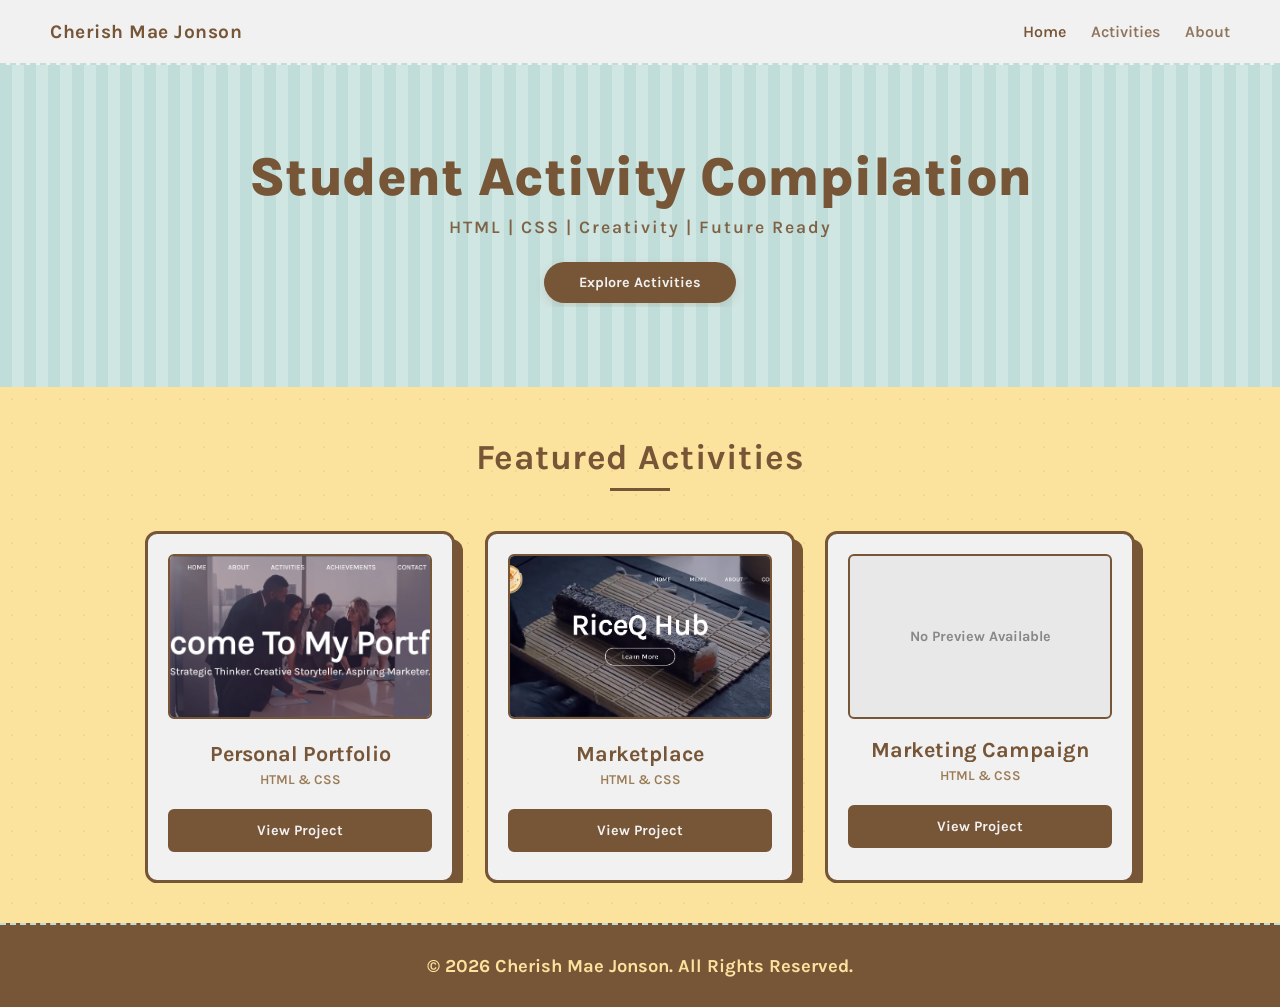
==== index.html @ aca38e6e "Add files via upload" ====
<!DOCTYPE html>
<html lang="en">
<head>
  <meta charset="UTF-8">
  <meta name="viewport" content="width=device-width, initial-scale=1.0">
  <title>Student Activity Compilation</title>
  <link rel="stylesheet" href="style.css">
</head>
<body>

  <!-- TOP NAVIGATION BAR -->
  <nav class="navbar">
    <div class="logo">Cherish Mae Jonson</div>
    <ul class="nav-links">
      <li><a href="#" class="active">Home</a></li>
       <li><a href="#activities-section">Activities</a></li>
      <li><a href="about.html">About</a></li>
    </ul>
  </nav>

  <!-- HERO SECTION (BANNER) -->
  <header class="hero-section">
    <div class="hero-content">
      <h1>Student Activity Compilation</h1>
      <p class="skills-tag">HTML | CSS | Creativity | Future Ready</p>
      <a href="#activities" class="hero-btn">Explore Activities</a>
    </div>
  </header>

  <section id="activities-section">
        <!-- FEATURED ACTIVITIES SECTION -->
        <section class="activities">
    <main class="featured-activities" id="activities">
    <h2>Featured Activities</h2>
    
    <div class="card-grid">

      <!-- CARD 1: My Profile -->
      <div class="card">
        <img src="images/E-Portfolio.png" alt="My Profile Preview" class="card-img">
        <h3>Personal Portfolio</h3>
        <p>HTML & CSS</p>
        <a href="../My Profile/index.html" target="_blank" class="view-btn">View Project</a>
      </div>

      <!-- CARD 2: RiceQ Website -->
      <div class="card">
        <img src="images/RiceQ Hub.png" alt="RiceQ Preview" class="card-img">
        <h3>Marketplace</h3>
        <p>HTML & CSS</p>
        <a href="../RiceQ/index.html" target="_blank" class="view-btn">View Project</a>
      </div>

     <!-- CARD 3: Marketing Campaign -->
<div class="card">
  <div class="card-img card-img-placeholder">
    <span>No Preview Available</span>
  </div>
  <h3>Marketing Campaign</h3>
  <p>HTML & CSS</p>
  <a href="#" class="view-btn">View Project</a>
</div>
  </main>
  
  <footer class="main-footer">
  <div class="footer-bottom-bar">
            <p>&copy; 2026 Cherish Mae Jonson. All Rights Reserved.</p></p>
    </div>
</footer>

</body>
</html>
---- style.css ----
@import url('https://fonts.googleapis.com/css2?family=Karla&family=Poppins:wght@500&family=Quicksand:wght@500&display=swap');
*{
    margin: 0;
    padding: 0;
    box-sizing: border-box;
    font-family: 'Karla', sans-serif;
    max-width: 100vw;
    overflow-x: hidden;
}

.navbar {
  display: flex;
  justify-content: space-between;
  align-items: center;
  padding: 20px 50px;
  background-color: #F1F1F1;
  border-bottom: 2px dashed #C0DDDA;
  width: 100%;
}

.navbar .logo {
  font-weight: 700;
  font-size: 1.2rem;
  color: #775537;
  letter-spacing: 0.5px;
}

.navbar .nav-links {
  display: flex;
  list-style: none;
  gap: 25px;
}

.navbar .nav-links a {
  text-decoration: none;
  color: #775537;
  opacity: 0.8;
  font-weight: 600;
  font-size: 1rem;
  border: none !important;
  outline: none !important;
  background: none !important;
  box-shadow: none !important;
}

.navbar .nav-links a:hover, 
.navbar .nav-links a.active {
  opacity: 1;
  border: none !important;
  outline: none !important;
  background: none !important;
  box-shadow: none !important;
}

.navbar .nav-links a::after,
.navbar .nav-links a::before {
  display: none !important;
  content: none !important;
}

.hero-section {
  background-color: #C0DDDA;
  background-image: linear-gradient(90deg, transparent 50%, rgba(255, 255, 255, 0.25) 50%);
  background-size: 24px 100%;
  color: #775537; 
  padding: 80px 20px;
  width: 100%;
  display: flex;
  justify-content: center;
  align-items: center;
  text-align: center;
}

.hero-content {
  width: 100%;
  max-width: 800px;
  margin: 0 auto;
}

.hero-content h1 {
  font-size: 3.4rem;
  font-weight: 800;
  color: #775537;
  margin-bottom: 8px;
  letter-spacing: -0.5px;
}

.hero-content .skills-tag {
  display: block;
  font-size: 1.1rem;
  letter-spacing: 2px;
  margin-bottom: 25px;
  color: #775537;
  font-weight: 600;
  opacity: 0.9;
}

.hero-btn {
  display: inline-block;
  background-color: #775537;
  color: #F1F1F1;
  text-decoration: none;
  padding: 12px 35px;
  font-weight: 700;
  font-size: 0.9rem;
  border-radius: 50px;
  transition: all 0.2s ease;
  box-shadow: 0 4px 10px rgba(119, 85, 55, 0.15);
}

.hero-btn:hover {
  background-color: #F1F1F1;
  color: #775537;
  transform: translateY(-2px);
}

.featured-activities {
  text-align: center;
  padding: 50px 20px 40px 20px;
  background-color: #FBE29D;
  width: 100%;
  background-image: radial-gradient(rgba(119, 85, 55, 0.08) 1.5px, transparent 1.5px);
  background-size: 24px 24px;
}

.featured-activities h2 {
  font-size: 2.2rem;
  font-weight: 700;
  color: #775537;
  margin-bottom: 40px;
  letter-spacing: 0.5px;
}

.featured-activities h2::after {
  content: '';
  display: block;
  width: 60px;
  height: 3px;
  background-color: #775537;
  margin: 10px auto 0 auto;
}

.card-grid {
  display: flex;
  justify-content: center;
  gap: 30px;
  flex-wrap: wrap;
  max-width: 1200px;
  margin: 0 auto;
}

.card {
  background-color: #F1F1F1;
  border: 3px solid #775537 !important;
  border-radius: 12px;
  width: 310px;
  padding: 20px 20px 24px 20px;
  text-align: center;
  box-shadow: 8px 8px 0px #775537;
  transition: transform 0.3s cubic-bezier(0.25, 0.8, 0.25, 1), background-color 0.3s ease, box-shadow 0.3s ease;
}

.card:hover {
  background-color: #ffffff;
  border: 3px solid #775537 !important;
  transform: translate(-4px, -4px);
  box-shadow: 12px 12px 0px #775537;
}

.card-img {
  width: 100%;
  height: 165px;
  object-fit: cover;
  border-radius: 6px;
  margin-bottom: 18px;
  border: 2px solid #775537;
}

.card-img-placeholder {
  width: 100%;
  height: 165px;
  background-color: #E8E8E8;
  border-radius: 6px;
  display: flex;
  align-items: center;
  justify-content: center;
  margin-bottom: 18px;
  border: 2px solid #775537;
  transition: background-color 0.3s ease;
}

.card-img-placeholder span {
  font-size: 0.9rem;
  color: #888888;
  font-weight: 700;
}

.card:hover .card-img-placeholder {
  background-color: #f5f5f5;
}

.card h3 {
  font-size: 1.35rem;
  color: #775537;
  margin-bottom: 6px;
  font-weight: 700;
}

.card p {
  color: #9A7B56;
  font-size: 0.85rem;
  margin-bottom: 22px;
  font-weight: 600;
}

.view-btn {
  display: inline-block;
  background-color: #775537;
  color: #F1F1F1;
  text-decoration: none;
  padding: 11px 0;
  width: 100%;
  font-weight: 700;
  font-size: 0.9rem;
  border-radius: 6px;
  border: 2px solid #775537;
  transition: background-color 0.2s ease;
}

.card:hover .view-btn {
  background-color: #775537;
  color: #F1F1F1;
}

.view-btn:hover {
  background-color: #5C3F26;
  border-color: #5C3F26;
}

#about-section {
  background-color: #C0DDDA;
  width: 100%;
  height: auto;
  display: flex;
  justify-content: space-between;
  align-items: center;
  padding: 80px 12% 50px 12%; /* Binawasan nang malaki ang bottom padding mula 130px patungong 50px */
}

.about-left img {
  width: 400px;
  height: auto;
  transform: translateY(0px); /* Tinanggal ang patay na space sa pamamagitan ng pagre-reset ng image shift */
}

.about-right {
  width: 54%;
}

.about-right ul li {
  display: flex;
  align-items: center;
}

.about-right h1 {
  color: #775537;
  font-size: 37px;
  margin-bottom: 5px;
}

.about-right p {
  color: #775537;
  line-height: 26px;
  font-size: 18px;
}

.img {
  border-radius: 20px;
  float: left;
  margin-top: -205px;
  margin-left: 77.4%;
  transition: .5s ease;
  backface-visibility: hidden;
  display: flex;
  cursor: pointer;
}

.wrapper {
  margin-bottom: 0px !important;
  padding-bottom: 0px !important;
}

.wrapper .button {
  display: inline-block;
  height: 60px;
  width: 60px;
  margin: 0 5px;
  overflow: hidden;
  background: #F1F1F1;
  border-radius: 50px;
  cursor: pointer;
  box-shadow: 0px 10px 10px rgba(0,0,0,0.1);
  transition: all 0.3s ease-out;
  position: center;
  justify-items: center;
  margin-top: -100%;
}

.wrapper .button:hover {
  width: 200px;
}

.wrapper .button .icon {
  display: inline-block;
  height: 60px;
  width: 60px;
  text-align: center;
  border-radius: 50px;
  box-sizing: border-box;
  line-height: 60px;
  transition: all 0.3s ease-out;
  background: #F1F1F1;
}

.wrapper .button:nth-child(1):hover .icon {
  background: #775537;
}

.wrapper .button:nth-child(2):hover .icon {
  background: #775537;
}

.wrapper .button:nth-child(3):hover .icon {
  background: #775537;
}

.wrapper .button:nth-child(4):hover .icon {
  background: #775537;
}

.wrapper .button .icon i {
  font-size: 25px;
  line-height: 60px;
  transition: all 0.3s ease-out;
  color: #775537;
}

.wrapper .button:hover .icon i {
  color: #F1F1F1;
}

.wrapper .button span {
  font-size: 20px;
  font-weight: 500;
  line-height: 60px;
  margin-bottom: 100%;
  transition: all 0.3s ease-out;
  background: transparent;
}

.wrapper .button:nth-child(1) span {
  color: #775537;
}

.wrapper .button:nth-child(2) span {
  color: #775537;
}

.wrapper .button:nth-child(3) span {
  color: #775537;
}

.wrapper .button:nth-child(4) span {
  color: #775537;
}

footer {
  background-color: #775537;
  color: #FBE29D;
  text-align: center;
  padding: 30px 20px;
  font-size: 1.15rem;
  font-weight: 700;
  width: 100%;
  border-top: 2px dashed #C0DDDA;
  margin-top: 0px !important;
}
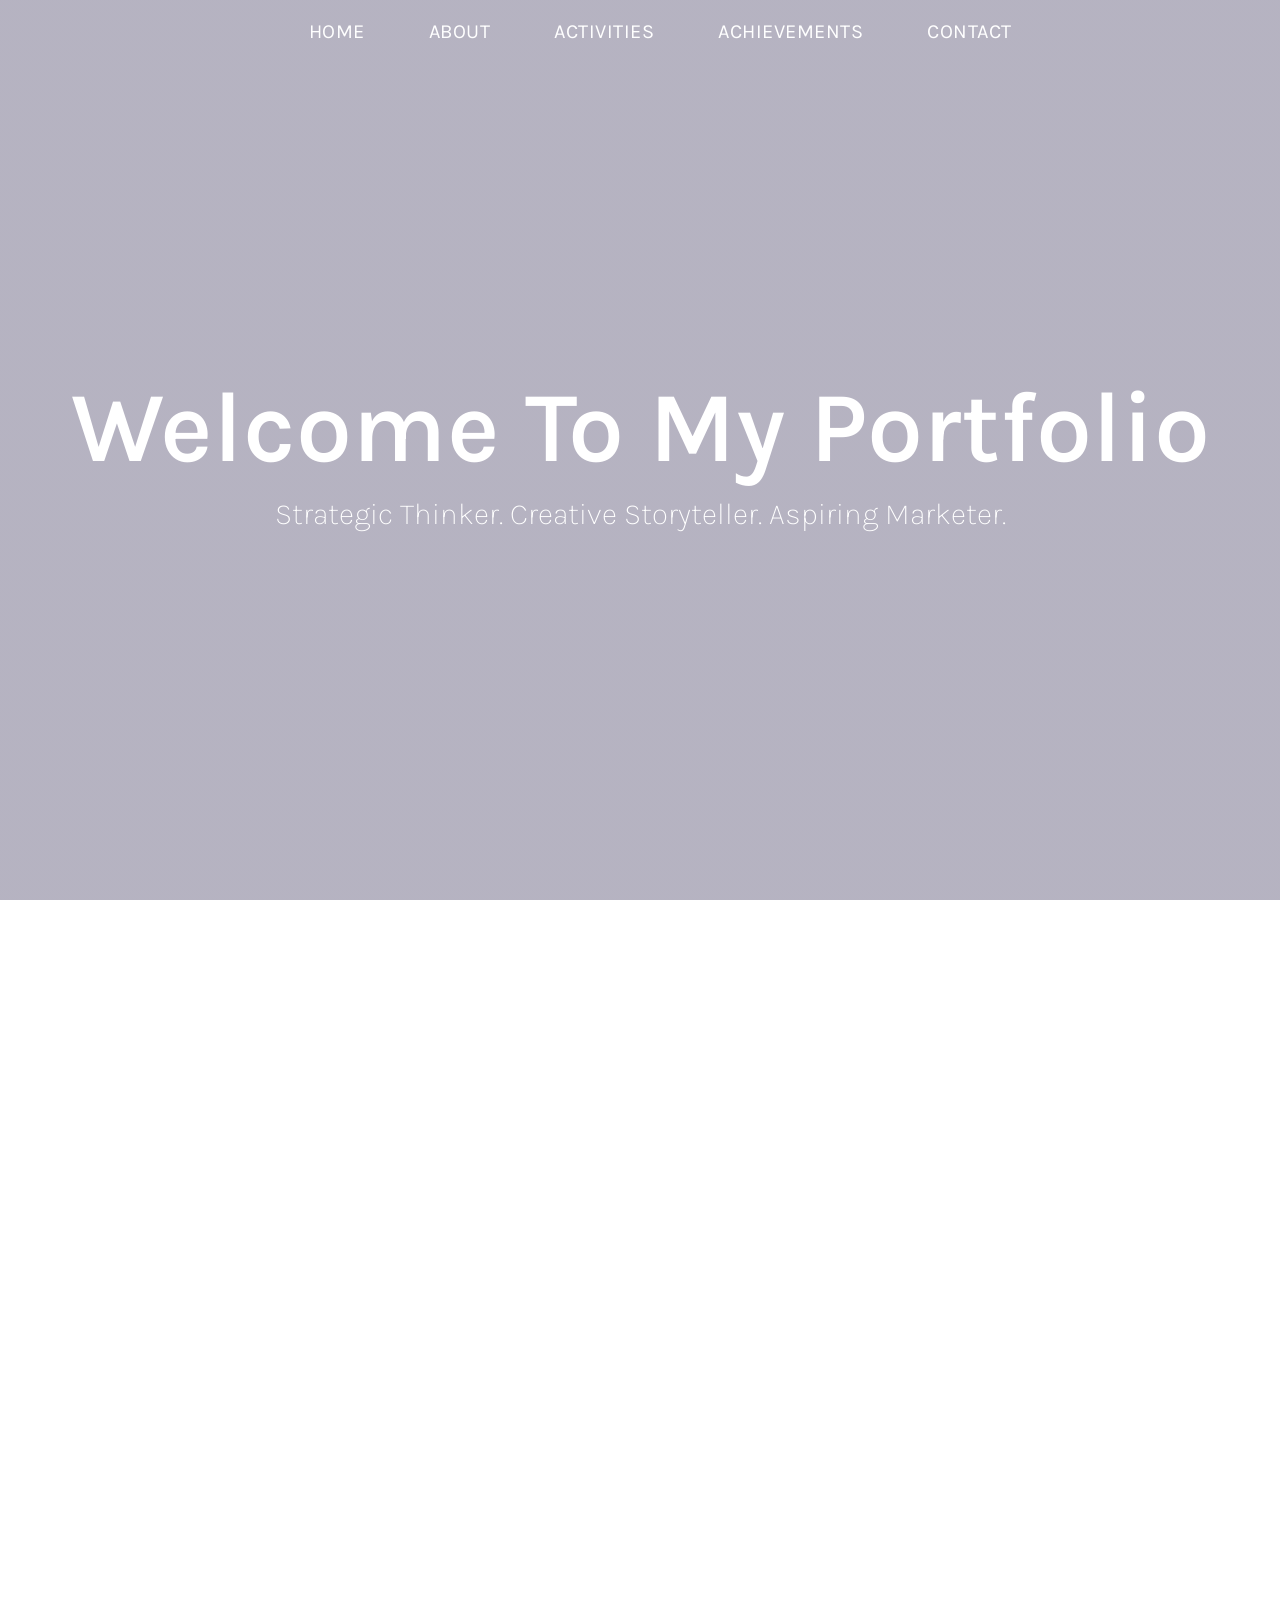
==== commit ecdb5af1: "Add files via upload" ====
--- a/index.html
+++ b/index.html
@@ -1,72 +1,239 @@
 <!DOCTYPE html>
-<html lang="en">
+<html>
 <head>
-  <meta charset="UTF-8">
-  <meta name="viewport" content="width=device-width, initial-scale=1.0">
-  <title>Student Activity Compilation</title>
-  <link rel="stylesheet" href="style.css">
+    <meta name="viewport" content="width=device-width, initial-scale=1.0">
+    <title>My Profile</title>
+    <link rel="stylesheet" href="style.css">
+    <link rel="stylesheet" href="https://cdnjs.flare.com/ajax/libs/font-awesome/4.7.0/css/font-awesome.css"/>
+    <link rel="stylesheet" href="https://cdnjs.cloudflare.com/ajax/libs/font-awesome/5.15.3/css/all.min.css"/>
 </head>
-<body>
-
-  <!-- TOP NAVIGATION BAR -->
-  <nav class="navbar">
-    <div class="logo">Cherish Mae Jonson</div>
-    <ul class="nav-links">
-      <li><a href="#" class="active">Home</a></li>
-       <li><a href="#activities-section">Activities</a></li>
-      <li><a href="about.html">About</a></li>
-    </ul>
-  </nav>
-
-  <!-- HERO SECTION (BANNER) -->
-  <header class="hero-section">
-    <div class="hero-content">
-      <h1>Student Activity Compilation</h1>
-      <p class="skills-tag">HTML | CSS | Creativity | Future Ready</p>
-      <a href="#activities" class="hero-btn">Explore Activities</a>
-    </div>
-  </header>
-
-  <section id="activities-section">
-        <!-- FEATURED ACTIVITIES SECTION -->
+    </body>
+      <div class="hero">
+           
+              <video autoplay loop muted plays-inline class="back-video">
+                  <source src="images/marketer.mp4" type="video/mp4">
+              </video>
+
+              <nav>
+                <ul>
+                    <li><a href="#home-section">HOME</a></li>
+                    <li><a href="#about-section">ABOUT</a></li>
+                    <li><a href="#activities-section">ACTIVITIES</a></li>
+                    <li><a href="#achievements-section">ACHIEVEMENTS</a></li>
+                    <li><a href="#contact-section">CONTACT</a></li>  
+                </ul>
+                
+            </nav>
+    <div class="content">
+        <h1>Welcome to My Portfolio</h1>
+        <h2 class="tagline">Strategic thinker. Creative storyteller. Aspiring marketer.</h2>
+        
+    </div>
+</div>
+</section>
+           <section id="about-section">
+        <!-- about left  -->
+        <div class="about-left">
+            <img src="images/Cherish Mae Jonson.png" alt="About Img"/>
+        </div>
+        <!-- about right  -->
+        <div class="about-right">
+            <h1>About Me</h1>
+            <p style="margin-bottom: 25px; display: block; ">I'm Cherish Mae O. Jonson, an 18-year-old student residing in Brgy. Banlic, Cabuyao, Laguna. Among the interests I have are listening to music, singing, and digital editing, which allow me to express my creativity and build my confidence.</p>
+            <p style="margin-bottom: 25px; display: block; ">In the near future, I aspire to become a successful Marketing Professional whose work focuses on understanding consumer needs through creative and strategic thinking. My goal is to help brands build meaningful, authentic connections with people.</p>
+        </div>
+    </section>
+        <!-- technical skills section  -->
+        <section class="skills-section">
+            <h1>Technical Skills</h1>
+            <p class="skills-inline">
+            <span>• Basic Web Development</span>
+            <span>• Data Analysis</span>
+            <span>• Digital Design</span>
+            <span>• Project Management</span>
+            </p>
+        </section>
+
+        <!-- soft skills section  -->
+        <section class="skills-section">
+            <h1>Soft Skills</h1>
+            <p class="skills-inline">
+            <span>• Active Listening</span>
+            <span>• Communication</span>
+            <span>• Team Collaboration</span>
+            <span>• Leadership</span>
+            <span>• Strategic Thinking</span>
+            </p>
+        </section>
+
+        <section id="activities-section">
+        <!--- activities & events --->
         <section class="activities">
-    <main class="featured-activities" id="activities">
-    <h2>Featured Activities</h2>
-    
-    <div class="card-grid">
-
-      <!-- CARD 1: My Profile -->
-      <div class="card">
-        <img src="images/E-Portfolio.png" alt="My Profile Preview" class="card-img">
-        <h3>Personal Portfolio</h3>
-        <p>HTML & CSS</p>
-        <a href="../My Profile/index.html" target="_blank" class="view-btn">View Project</a>
-      </div>
-
-      <!-- CARD 2: RiceQ Website -->
-      <div class="card">
-        <img src="images/RiceQ Hub.png" alt="RiceQ Preview" class="card-img">
-        <h3>Marketplace</h3>
-        <p>HTML & CSS</p>
-        <a href="../RiceQ/index.html" target="_blank" class="view-btn">View Project</a>
-      </div>
-
-     <!-- CARD 3: Marketing Campaign -->
-<div class="card">
-  <div class="card-img card-img-placeholder">
-    <span>No Preview Available</span>
-  </div>
-  <h3>Marketing Campaign</h3>
-  <p>HTML & CSS</p>
-  <a href="#" class="view-btn">View Project</a>
+            <h1>Activities & Events</h1>
+            <!-- Card 1 -->
+            <div class="activities-col">
+                    <img src="images/bmma camp.jpg">
+                    <div class="layer">
+                        <h3>Participated in STI Future‑Ready Camp: BMMA</h3>
+                    </div>
+                </div>
+
+            <!-- Card 2 -->
+            <div class="activities-col">
+                    <img src="images/bscpe camp.jpg">
+                    <div class="layer">
+                        <h3>Participated in STI Future‑Ready Camp: BSCPE</h3>
+                    </div>
+                </div>
+            
+            <!-- Card 3 -->
+                <div class="activities-col">
+                    <img src="images/bsit camp.jpg">
+                    <div class="layer">
+                        <h3>Participated in STI Future‑Ready Camp: BSIT</h3>
+                    </div>
+                </div>
+        </section>
+        </section>
+
+           <section id="achievements-section">
+    <link rel="stylesheet" href="style.css">
+    <link rel="stylesheet" href="https://cdnjs.cloudflare.com/ajax/libs/font-awesome/5.15.3/css/all.min.css"/>
+        
+<div class="container">
+<h1>Achievements</h1>
+
+<div class="video-container">
+      <div class="video">
+        <img src="images/withhonors.jpg" muted>
+        <p class="subtitle">Academic Excellence Awardee - With Honors</p>
+        </div>
+      <div class="video">
+        <img src="images/solosinging.jpg" muted>
+        <p class="subtitle">FeSTIval of Talent: Solo Singing - 1st Runner Up</p>
+        </div>
+      <div class="video">
+        <img src="images/buwanngwika.jpg" muted>
+        <p class="subtitle">Buwan ng Wika '25: Quiz Bee - 1st Runner Up</p>
+        </div>
+      <div class="video"><img src="images/eurekamoment.jpg" muted>
+      <p class="subtitle">ENSCIMA '26: Eureka Moment - Champion</p>
+        </div>
+      <div class="video"><img src="images/abmcup.jpg" muted>
+        <p class="subtitle">ABM Convention Cup - 2nd Overall Champion</p>
+        </div>
+      <div class="video"><img src="images/expo-lore.jpg" muted>
+        <p class="subtitle">EXPO-Lore '26: Pakish - Best in Overall Exhibit</p>
+    </div>
+  
+<div class="popup-video">
+    <span>&times;</span>
+    <video src="" alt="Popup Image"></video>
 </div>
-  </main>
-  
-  <footer class="main-footer">
-  <div class="footer-bottom-bar">
-            <p>&copy; 2026 Cherish Mae Jonson. All Rights Reserved.</p></p>
-    </div>
-</footer>
+
+</div>
+
+<script>
+document.querySelectorAll('.video-container video').forEach(vid=>{
+    vid.onclick = () =>{
+        document.querySelector('.popup-video').style.display = 'block';
+        document.querySelector('.popup-video video').src = vid.getAttribute('src');    
+    }
+});
+document.querySelector('.popup-video span').onclick = () =>{
+    document.querySelector('.popup-video').style.display = 'none';
+}
+</script>
+    </div>
+<section>
+
+    <!-- contact section -->
+<section id="contact-section">
+    <div class="contact-wrapper-container">
+        
+        <!-- header -->
+        <div class="contact-header-block">
+            <h2>Contact Me</h2>
+            <p>I'd love to hear from you! Reach out for inquiries, feedback, or collaborations.</p>
+        </div>
+
+        <!-- two-column: content row -->
+        <div class="contact-columns-row">
+            
+            <!-- left side: information -->
+            <div class="contact-side-info">
+                
+                <div class="info-card-item">
+                    <div class="info-card-icon-box">
+                        <i class="fas fa-home"></i>
+                    </div>
+                    <div class="info-card-text">
+                        <h4>Address</h4>
+                        <p>Cabuyao, Laguna</p>
+                    </div>
+                </div>
+
+                <div class="info-card-item">
+                    <div class="info-card-icon-box">
+                        <i class="fas fa-envelope"></i>
+                    </div>
+                    <div class="info-card-text">
+                        <h4>Email</h4>
+                        <p>jcherishm07@gmail.com</p>
+                    </div>
+                </div>
+
+            </div>
+
+            <!-- right side: form box -->
+            <div class="contact-side-form-box">
+                <form action="" id="portfolio-message-form">
+                    <h3>Send Message</h3>
+                    
+                    <div class="form-field-group">
+                        <input type="text" required="true" placeholder="Full Name">
+                    </div>
+                    
+                    <div class="form-field-group">
+                        <input type="email" required="true" placeholder="Email">
+                    </div>
+                    
+                    <div class="form-field-group">
+                        <textarea required="true" placeholder="Type your Message..."></textarea>
+                    </div>
+                    
+                    <div class="form-submit-group">
+                        <input type="submit" value="Send">
+                    </div>
+                </form>
+            </div>
+
+        </div> <!-- /contact-columns-row -->
+
+    </div> <!-- /contact-wrapper-container -->
+</section>
+<!-- end of contact section -->
 
 </body>
 </html>
+
+<footer class="main-footer">
+        <div class="footer-socials">
+            <a href="https://www.facebook.com/cherish.jonson.07" class="social-icon" title="Facebook"><i class="fab fa-facebook-f"></i></a>
+            <a href="https://x.com/maejorproblem/" class="social-icon" title="Twitter"><i class="fab fa-twitter"></i></a>
+            <a href="https://www.instagram.com/j.cherim/" class="social-icon" title="Instagram"><i class="fab fa-instagram"></i></a>
+            <a href="https://www.tiktok.com/@1lysmaech/" class="social-icon" title="Tiktok"><i class="fab fa-tiktok"></i></a>
+       </div>
+       <div class="footer-branding">
+        <h3 class="footer-title">Welcome to My Portfolio</h3>
+        <p class="footer-desc">Strategic thinker. Creative storyteller. Aspiring marketer.</p>
+
+        <div class="footer-bottom-bar">
+            <p>&copy; 2026 Cherish Mae Jonson. All Rights Reserved.</p></p>
+        </div>
+
+    </div>
+</footer>
+
+</body>
+</html>
--- a/style.css
+++ b/style.css
@@ -4,384 +4,684 @@
     padding: 0;
     box-sizing: border-box;
     font-family: 'Karla', sans-serif;
-    max-width: 100vw;
+}
+
+.hero{
+    width: 100%;
+    height: 100vh;
+    background-image: linear-gradient(rgba(12,3,51,0.3),rgba(12,3,51,0.3));
+    position: relative;
+    padding: 100px 20px;
+    display: flex;
+    align-items: center;
+    justify-content: center;
+}
+.hero h1 {
+    font-size: 15px;
+    color: #ddd;
+    margin-bottom: 10px;
+}
+.tagline {
+    font-size: 30px;
+    color: #fff;
+    font-weight:50;
+}
+
+/*NAVBAR*/
+nav{
+    width: 100%;
+    position: absolute;
+    top: 0;
+    left: 0;
+    padding: 20px 8%;
+    display: flex;
+    align-items: center;
+    justify-content: center;
+    gap: 40px;
+}
+
+a{
+    position:relative;
+    text-decoration:none;
+    color:#a0a0a0;
+    font-size:18px;
+    letter-spacing:0.5px;
+    padding:0 10px;
+}
+
+a:after{
+    content: "";
+    position: absolute;
+    background-color: #C58940;
+    height:3px;
+    width: 0;
+    left: 0;
+    bottom: -10px;
+    transition: 0.3s;
+}
+a:hover{
+    color:#fff;
+}
+a:hover:after{
+    width:100%;
+}
+.hide {
+    max-height: 0 !important;
+}
+
+.dropdown{
+	border: 0.1em solid #fff;
+	width: 10em;
+	margin-bottom: 1em;
+}
+
+.dropdown .title{
+	margin: .3em .3em .3em .3em;	
+	width: 100%;
+}
+
+.dropdown .title .fa-angle-right{
+	float: right;
+	margin-right: .7em;
+	transition: transform .3s;
+}
+
+.dropdown .menu{
+	transition: max-height .5s ease-out;
+	max-height: 20em;
+	overflow: hidden;
+}
+
+.dropdown .menu .option{
+	margin: .3em .3em .3em .3em;
+	margin-top: 0.3em;
+}
+
+.dropdown .menu .option:hover{
+	background: #C58940;
+}
+
+.pointerCursor:hover{
+	cursor: pointer;
+}
+
+.rotate-90{
+	transform: rotate(90deg);
+}
+
+nav .logo{
+    width: 120px;
+}
+nav ul li{
+    list-style: none;
+    display: inline-block;
+    margin-left: 40px;
+}
+nav ul li a{
+    text-decoration: none;
+    color: #fff;
+    font-size: 20px;
+}
+.content{
+    text-align: center;
+}
+.content h1{
+    font-size: 100px;
+    color:#fff;
+    font-weight: 600;
+    transition: 0.5s;
+}
+.content h1:hover{
+    -webkit-text-stroke: 2px #fff;
+    color: transparent;
+}
+.content a{
+    text-decoration: none;
+    display: inline-block;
+    color: #fff;
+    font-size: 24px;
+    border: 2px solid #fff;
+    padding: .9rem 3.5rem;
+    border-radius: 30px;
+    margin-top: 20px;
+    transition: all 0.4s ease;
+}
+
+.content a:hover{
+    background-color: #C58940 !important;
+    color: #fff !important;
+    text-decoration: none !important;
+    outline: none;
+    box-shadow: none;
+}
+
+.back-video{
+    position: absolute;
+    right: 0;
+    bottom: 0;
+    z-index: -1;
+}
+
+@media (min-aspect-ratio:16/9){
+    .back-video{
+        width: 100%;
+        height: auto;
+    }
+}
+@media (max-aspect-ratio:16/9){
+    html, body {
+        margin: 0;
+        padding: 0;
+        width: 100%;
+        height: 100%;
     overflow-x: hidden;
-}
-
-.navbar {
-  display: flex;
-  justify-content: space-between;
-  align-items: center;
-  padding: 20px 50px;
-  background-color: #F1F1F1;
-  border-bottom: 2px dashed #C0DDDA;
-  width: 100%;
-}
-
-.navbar .logo {
-  font-weight: 700;
-  font-size: 1.2rem;
-  color: #775537;
-  letter-spacing: 0.5px;
-}
-
-.navbar .nav-links {
-  display: flex;
-  list-style: none;
-  gap: 25px;
-}
-
-.navbar .nav-links a {
-  text-decoration: none;
-  color: #775537;
-  opacity: 0.8;
-  font-weight: 600;
-  font-size: 1rem;
-  border: none !important;
-  outline: none !important;
-  background: none !important;
-  box-shadow: none !important;
-}
-
-.navbar .nav-links a:hover, 
-.navbar .nav-links a.active {
-  opacity: 1;
-  border: none !important;
-  outline: none !important;
-  background: none !important;
-  box-shadow: none !important;
-}
-
-.navbar .nav-links a::after,
-.navbar .nav-links a::before {
-  display: none !important;
-  content: none !important;
-}
-
-.hero-section {
-  background-color: #C0DDDA;
-  background-image: linear-gradient(90deg, transparent 50%, rgba(255, 255, 255, 0.25) 50%);
-  background-size: 24px 100%;
-  color: #775537; 
-  padding: 80px 20px;
-  width: 100%;
-  display: flex;
-  justify-content: center;
-  align-items: center;
-  text-align: center;
-}
-
-.hero-content {
-  width: 100%;
-  max-width: 800px;
-  margin: 0 auto;
-}
-
-.hero-content h1 {
-  font-size: 3.4rem;
-  font-weight: 800;
-  color: #775537;
-  margin-bottom: 8px;
-  letter-spacing: -0.5px;
-}
-
-.hero-content .skills-tag {
-  display: block;
-  font-size: 1.1rem;
-  letter-spacing: 2px;
-  margin-bottom: 25px;
-  color: #775537;
-  font-weight: 600;
-  opacity: 0.9;
-}
-
-.hero-btn {
-  display: inline-block;
-  background-color: #775537;
-  color: #F1F1F1;
-  text-decoration: none;
-  padding: 12px 35px;
-  font-weight: 700;
-  font-size: 0.9rem;
-  border-radius: 50px;
-  transition: all 0.2s ease;
-  box-shadow: 0 4px 10px rgba(119, 85, 55, 0.15);
-}
-
-.hero-btn:hover {
-  background-color: #F1F1F1;
-  color: #775537;
-  transform: translateY(-2px);
-}
-
-.featured-activities {
-  text-align: center;
-  padding: 50px 20px 40px 20px;
-  background-color: #FBE29D;
-  width: 100%;
-  background-image: radial-gradient(rgba(119, 85, 55, 0.08) 1.5px, transparent 1.5px);
-  background-size: 24px 24px;
-}
-
-.featured-activities h2 {
-  font-size: 2.2rem;
-  font-weight: 700;
-  color: #775537;
-  margin-bottom: 40px;
-  letter-spacing: 0.5px;
-}
-
-.featured-activities h2::after {
-  content: '';
-  display: block;
-  width: 60px;
-  height: 3px;
-  background-color: #775537;
-  margin: 10px auto 0 auto;
-}
-
-.card-grid {
-  display: flex;
-  justify-content: center;
-  gap: 30px;
-  flex-wrap: wrap;
-  max-width: 1200px;
-  margin: 0 auto;
-}
-
-.card {
-  background-color: #F1F1F1;
-  border: 3px solid #775537 !important;
-  border-radius: 12px;
-  width: 310px;
-  padding: 20px 20px 24px 20px;
-  text-align: center;
-  box-shadow: 8px 8px 0px #775537;
-  transition: transform 0.3s cubic-bezier(0.25, 0.8, 0.25, 1), background-color 0.3s ease, box-shadow 0.3s ease;
-}
-
-.card:hover {
-  background-color: #ffffff;
-  border: 3px solid #775537 !important;
-  transform: translate(-4px, -4px);
-  box-shadow: 12px 12px 0px #775537;
-}
-
-.card-img {
-  width: 100%;
-  height: 165px;
-  object-fit: cover;
-  border-radius: 6px;
-  margin-bottom: 18px;
-  border: 2px solid #775537;
-}
-
-.card-img-placeholder {
-  width: 100%;
-  height: 165px;
-  background-color: #E8E8E8;
-  border-radius: 6px;
-  display: flex;
-  align-items: center;
-  justify-content: center;
-  margin-bottom: 18px;
-  border: 2px solid #775537;
-  transition: background-color 0.3s ease;
-}
-
-.card-img-placeholder span {
-  font-size: 0.9rem;
-  color: #888888;
-  font-weight: 700;
-}
-
-.card:hover .card-img-placeholder {
-  background-color: #f5f5f5;
-}
-
-.card h3 {
-  font-size: 1.35rem;
-  color: #775537;
-  margin-bottom: 6px;
-  font-weight: 700;
-}
-
-.card p {
-  color: #9A7B56;
-  font-size: 0.85rem;
-  margin-bottom: 22px;
-  font-weight: 600;
-}
-
-.view-btn {
-  display: inline-block;
-  background-color: #775537;
-  color: #F1F1F1;
-  text-decoration: none;
-  padding: 11px 0;
-  width: 100%;
-  font-weight: 700;
-  font-size: 0.9rem;
-  border-radius: 6px;
-  border: 2px solid #775537;
-  transition: background-color 0.2s ease;
-}
-
-.card:hover .view-btn {
-  background-color: #775537;
-  color: #F1F1F1;
-}
-
-.view-btn:hover {
-  background-color: #5C3F26;
-  border-color: #5C3F26;
-}
-
+    }
+}
 #about-section {
-  background-color: #C0DDDA;
-  width: 100%;
-  height: auto;
-  display: flex;
-  justify-content: space-between;
-  align-items: center;
-  padding: 80px 12% 50px 12%; /* Binawasan nang malaki ang bottom padding mula 130px patungong 50px */
-}
-
+    display: flex;
+    align-items: center;
+    justify-content: center;
+    height: auto;
+    gap: 50px;
+    background-color: #1a1a1a;
+    padding: 40px 0;
+    box-sizing: border-box;
+    text-align: center;
+    overflow:hidden;
+}
+.about-left {
+    display: flex;
+    align-items: center;
+    justify-content: center;
+}
 .about-left img {
-  width: 400px;
-  height: auto;
-  transform: translateY(0px); /* Tinanggal ang patay na space sa pamamagitan ng pagre-reset ng image shift */
-}
-
+    width: 280px;
+    height: auto;
+    object-fit: contain;
+    border-radius: 20px;
+}
 .about-right {
-  width: 54%;
-}
-
-.about-right ul li {
-  display: flex;
-  align-items: center;
-}
-
+    max-width: 550px;
+    text-align: left;
+}
 .about-right h1 {
-  color: #775537;
-  font-size: 37px;
-  margin-bottom: 5px;
-}
-
+    font-size: 50px;
+    color: #c58940;
+    font-weight: 700;
+    margin-top: 0;
+    margin-bottom: 15px;
+}
 .about-right p {
-  color: #775537;
-  line-height: 26px;
-  font-size: 18px;
-}
-
-.img {
-  border-radius: 20px;
-  float: left;
-  margin-top: -205px;
-  margin-left: 77.4%;
-  transition: .5s ease;
-  backface-visibility: hidden;
-  display: flex;
-  cursor: pointer;
-}
-
-.wrapper {
-  margin-bottom: 0px !important;
-  padding-bottom: 0px !important;
-}
-
-.wrapper .button {
-  display: inline-block;
-  height: 60px;
-  width: 60px;
-  margin: 0 5px;
-  overflow: hidden;
-  background: #F1F1F1;
-  border-radius: 50px;
-  cursor: pointer;
-  box-shadow: 0px 10px 10px rgba(0,0,0,0.1);
-  transition: all 0.3s ease-out;
-  position: center;
-  justify-items: center;
-  margin-top: -100%;
-}
-
-.wrapper .button:hover {
-  width: 200px;
-}
-
-.wrapper .button .icon {
-  display: inline-block;
-  height: 60px;
-  width: 60px;
-  text-align: center;
-  border-radius: 50px;
-  box-sizing: border-box;
-  line-height: 60px;
-  transition: all 0.3s ease-out;
-  background: #F1F1F1;
-}
-
-.wrapper .button:nth-child(1):hover .icon {
-  background: #775537;
-}
-
-.wrapper .button:nth-child(2):hover .icon {
-  background: #775537;
-}
-
-.wrapper .button:nth-child(3):hover .icon {
-  background: #775537;
-}
-
-.wrapper .button:nth-child(4):hover .icon {
-  background: #775537;
-}
-
-.wrapper .button .icon i {
-  font-size: 25px;
-  line-height: 60px;
-  transition: all 0.3s ease-out;
-  color: #775537;
-}
-
-.wrapper .button:hover .icon i {
-  color: #F1F1F1;
-}
-
-.wrapper .button span {
-  font-size: 20px;
-  font-weight: 500;
-  line-height: 60px;
-  margin-bottom: 100%;
-  transition: all 0.3s ease-out;
-  background: transparent;
-}
-
-.wrapper .button:nth-child(1) span {
-  color: #775537;
-}
-
-.wrapper .button:nth-child(2) span {
-  color: #775537;
-}
-
-.wrapper .button:nth-child(3) span {
-  color: #775537;
-}
-
-.wrapper .button:nth-child(4) span {
-  color: #775537;
-}
-
-footer {
-  background-color: #775537;
-  color: #FBE29D;
-  text-align: center;
-  padding: 30px 20px;
-  font-size: 1.15rem;
-  font-weight: 700;
-  width: 100%;
-  border-top: 2px dashed #C0DDDA;
-  margin-top: 0px !important;
+    font-size: 18px;
+    color: white;
+    line-height: 1.4;
+    margin-bottom: 8px;
+    text-transform: none;
+}
+.about right p last child {
+    margin-bottom: 0;
+}
+.skills-section {
+    margin: 0px auto;
+    text-align: center;
+    background-color: #1a1a1a;
+    color:#fff;
+    padding: 25px;
+    width: 100%;
+}
+.skills-section h1 {
+    font-size: 50px;
+    margin-bottom: 12px;
+    font-weight: 900;
+    color: #c58940;
+}
+.skills-inline {
+    font-size: 19px;
+    line-height: 1.6;
+    color: #fff;
+    font-weight: 500;
+    background-color: rgba(255,255,255,0.03);
+    border: 1px solid #c58940
+    padding 10px 25px;
+    border-radius: 50px;
+
+    display: block;
+    width: max-content;
+    max-width: 90%;
+    margin: 5px auto 25px auto;
+    box-shadow: 0 4px 15px rgba(0,0,0,0.2);
+    text-shadow: 1px 1px 2px rgba(0,0,0,0.8);
+    letter-spacing: 1px;
+}
+.skills-section h1,
+.skills-section h2,
+#skills h1 {
+    margin-bottom: 2px;
+    padding-bottom: 0;
+}
+
+/*---- activities & events ----*/
+
+.activities {
+    width: 100%;
+    margin: auto;
+    text-align: center;
+    padding-top: 50px;
+    display: flex !important;
+    flex-direction: row !important;
+    flex-wrap: wrap !important;
+    justify-content: center;
+    gap: 20px;
+    background-color: #1a1a1a;
+}
+.activities h1 {
+    font-size: 50px;
+    color: #c58940;
+    font-weight: 700;
+    width: 100%;
+}
+.activities-col {
+    flex-basis: 30%;
+    min-width: 280px;
+    height: 300px;
+    border-radius: 10px;
+    margin-bottom: 30px;
+    position: relative;
+    overflow: hidden;
+}
+.activities-col img,
+.activities-col .card content{
+   width: 100%;
+   height: 100%;
+   object-fit: cover;
+}
+.layer{
+    background: transparent;
+    height: 100%;
+    width: 100%;
+    position: absolute;
+    top: 0;
+    left: 0;
+    transition: background-color 0.5s;
+}
+.layer:hover{
+    background-color: rgba(197, 137, 64, 0.9);
+}
+.layer h3{
+    width: 100%;
+    font-weight: 500;
+    color: #fff;
+    font-size: 30px;
+    text-transform: none;
+    position: absolute;
+    top: 60%;
+    left: 50%;
+    bottom: 0;
+    transform: translate(-50%, -50%);
+    opacity: 0;
+    transition: 0.3s;
+    text-align: center;
+    padding: 0 15px;
+    box-sizing: border-box;
+}
+.layer:hover h3{
+    bottom: 49%;
+    opacity: 1;
+
+}
+*{
+  margin: 0;
+  padding: 0;
+  text-transform: capitalize;
+  font-family: 'Karla', sans-serif;
+}
+.container{
+  position:relative;
+  min-height:100vh;
+  background:#1a1a1a;
+  
+}
+.container h1{
+    color:#c58940;
+    text-align:center;
+    padding:15px;
+    font-size:50px;
+    font-weight:bolder;
+}
+.container .video-container{
+    display:flex;
+    flex-wrap:wrap;
+    gap:15px;
+    justify-content:center;
+    padding:10px;
+}
+
+.container .video-container .video img{
+    display: flex;
+    flex-direction: column;
+    align-items: center;
+    height:250px;
+    width:350px;
+    border:5px solid #fff;
+    border-radius:5px;
+    box-shadow:0 5px 15px rgba(0,0,0,.7);
+    cursor:pointer;
+    overflow:hidden;
+    transition: .2s linear;
+    object-fit: cover;
+    background-color:#000;
+}
+
+.container .video-container .video video{
+    height:100%;
+    width:100%;
+    object-fit:cover;
+    object-position: center;
+    transition: .2s linear;
+    
+}
+.container .video-container .video .subtitle {
+    margin-top: 8px;
+    font-size: 16px;
+    font-weight: 500;
+    color: #fff;
+    background: rgba(0,0,0,.6);
+    padding: 6px 10px;
+    border-radius: 6px;
+    display: inline-block;
+    text-align: center;
+}
+.container .video-container .video:hover img{
+    transform:scale(1.05);
+}
+
+.container .popup-video{
+    position:fixed;
+    top:0; left:0;
+    z-index:100;
+    background:rgba(0,0,0,.8);
+    height:100%;
+    width:100%;
+    display:none;
+}
+
+.container .popup-video video{
+    position:absolute;
+    top:50%; left:50%;
+    transform:translate(-50%,-50%);
+    width:750px;
+    border-radius:5px;
+    border:3px solid #fff;
+    object-fit:cover;
+}
+
+.container .popup-video span{
+    position:absolute;
+    top:5px; right:20px;
+    font-size:50px;
+    color:#fff;
+    font-weight:normal;
+    z-index:100;
+    cursor:pointer;
+}
+@media (max-width:768px) {
+    .container .popup-video video{
+        width:95%;
+    }
+}
+#contact-section {
+    display: block !important;
+    width: 100% !important;
+    max-width: 100% !important;
+    margin: 0 !important;
+    padding: 60px 0 20px 0 !important;
+    background-color: #1a1a1a !important; 
+    box-sizing: border-box !important;
+    position: relative !important;
+}
+.contact-wrapper-container {
+    width: 100% !important;
+    max-width: 1100px !important;
+    margin: 0 auto !important;
+    padding: 0 20px !important;
+    box-sizing: border-box !important;
+}
+
+.contact-header-block {
+    text-align: center !important;
+    margin-bottom: 40px !important;
+}
+
+.contact-header-block h2 {
+    color: #c58940 !important;
+    font-size: 46px !important;
+    font-weight: 700 !important;
+    margin-bottom: 15px !important;
+}
+
+.contact-header-block p {
+    color: #fff !important;
+    font-size: 19px !important;
+    max-width: 600px !important;
+    margin: 0 auto !important;
+    text-transform: none;
+}
+
+/* row wrapper*/
+.contact-columns-row {
+    display: flex !important;
+    flex-direction: row !important;
+    flex-wrap: wrap !important;
+    justify-content: space-between !important;
+    align-items: flex-start !important;
+    width: 100% !important;
+    gap: 60px !important;
+    margin-bottom: 0 !important;
+}
+
+/* left column: info boxes */
+.contact-side-info {
+    flex: 1 1 400px !important;
+    max-width: 450px !important;
+}
+
+.info-card-item {
+    display: flex !important;
+    align-items: center !important;
+    margin-bottom: 30px !important;
+}
+
+.info-card-icon-box {
+    width: 60px !important;
+    height: 60px !important;
+    background-color: #fff !important;
+    border-radius: 50% !important;
+    display: flex !important;
+    justify-content: center !important;
+    align-items: center !important;
+    margin-right: 20px !important;
+}
+
+.info-card-icon-box i {
+    color: #000 !important;
+    font-size: 24px !important;
+}
+
+.info-card-text h4 {
+    color: #c58940 !important; 
+    font-size: 24px !important;
+    margin: 0 0 5px 0 !important;
+}
+
+.info-card-text p {
+    color: #fff !important;
+    font-size: 18px !important;
+    margin: 0 !important;
+    text-transform: none !important;
+}
+
+/* right column: form box */
+.contact-side-form-box {
+    flex: 1 1 380px !important;
+    max-width: 420px;
+    background-color: #fff !important; 
+    padding: 35px 35px 25px 35px !important;
+    border-radius: 8px !important;
+    box-shadow: 0 10px 30px rgba(0,0,0,0.5) !important;
+}
+
+.contact-side-form-box h3 {
+    color: #000 !important;
+    font-size: 28px !important;
+    margin: 0 0 25px 0 !important;
+}
+
+.form-field-group {
+    margin-bottom: 15px !important;
+    width: 100% !important;
+}
+
+.form-field-group input, 
+.form-field-group textarea {
+    width: 100% !important;
+    padding: 6px 0 !important;
+    font-size: 19px !important;
+    color: #000 !important;
+    border: none !important;
+    border-bottom: 2px solid #000 !important; 
+    outline: none !important;
+    background: transparent !important;
+    font-family: 'Karla' sans-serif !important;
+}
+.form-field-group input::placeholder,
+.form-field-group textarea::placeholder {
+    color: #000000 !important; 
+    opacity: 1 !important;
+}
+.form-field-group textarea {
+    height: 60px !important;
+    resize: none !important;
+}
+
+/* submit button graphics */
+.form-submit-group input[type="submit"] {
+    background-color: #c58940 !important; 
+    color: #fff !important;
+    border: none !important;
+    padding: 12px 35px !important;
+    font-size: 16px !important;
+    font-weight: 600 !important;
+    border-radius: 4px !important;
+    cursor: pointer !important;
+    transition: background 0.3s ease !important;
+    width: auto !important;
+}
+
+.form-submit-group input[type="submit"]:hover {
+    background-color: #a47132 !important;
+}
+
+/* responsive layout */
+@media (max-width: 768px) {
+    .contact-columns-row {
+        flex-direction: column !important;
+    }
+    .contact-side-info, 
+    .contact-side-form-box {
+        max-width: 100% !important;
+        width: 100% !important;
+    }
+}
+.main-footer {
+    display: block !important;
+    background-color: #1a1a1a;
+    background:#1a1a1a;
+    color:#ffff;
+    text-align: center;
+    padding-top: 30px;
+    padding-bottom: 0;
+    margin-top: 0;
+    width: 100%;
+    margin: 0;
+    clear: both;
+    position: relative;
+    z-index: 999;
+    font-family: 'Karla', sans-serif;
+}
+.footer-socials {
+    display: flex;
+    justify-content: center;
+    align-items: center;
+    gap: 15px;
+    margin-bottom: 12px;
+    width: 100%;
+}
+social-icon {
+    display: flex;
+    justify-content: center;
+    align-items: center;
+    width: 40px;
+    height: 40px;
+    background-color: #C58940;
+    text-decoration: none;
+    border-radius: 50%;
+    font-weight: bold;
+    font-size: 1.1rem;
+    transition: transform 0.3s ease, background-color 0.3s ease;
+}
+.social-icon:hover {
+    transform: scale(1.1) !important;
+    background-color: #C58940;
+}
+.social-icon i {
+    line-height: 1.5 !important;
+    display: flex;
+    justify-content: center;
+    align-items: center;
+}
+.footer-branding {
+    margin-bottom: 50px;
+    margin: 0;
+    padding: 0;
+    display: block;
+}
+.footer-branding h3 {
+    margin: 0 0 10px 0;
+    font-size: 2rem;
+    font-weight: bold;
+    color:#ffff
+}
+.footer-title {
+    font-size: 2rem;
+    font-weight: bold;
+    letter-spacing: 1px;
+    margin-bottom: 8px;
+}
+.footer-desc {
+    font-size: 1rem;
+    color:#ffff;
+    display: block;
+    margin-bottom: 10px;
+    padding-bottom: 10px;
+}
+.footer-bottom-bar {
+    background-color: #C58940;
+    background: #C58940;
+    color: #ffff !important;
+    padding: 8px 0px;
+    width: 100%;
+    display: block;
+    margin: 0;
+    margin-bottom: 0;
+    margin-left: 0;
+    margin-right: 0;
+    position: relative;
+    bottom: 0;
+}
+.footer-bottom-bar p {
+    margin: 0;
+    padding: 0;
+    font-size: 0.85rem;
+    color: #ffff;
+    letter-spacing: 1px;
 }
--- a/style.css
+++ b/style.css
@@ -4,384 +4,684 @@
     padding: 0;
     box-sizing: border-box;
     font-family: 'Karla', sans-serif;
-    max-width: 100vw;
+}
+
+.hero{
+    width: 100%;
+    height: 100vh;
+    background-image: linear-gradient(rgba(12,3,51,0.3),rgba(12,3,51,0.3));
+    position: relative;
+    padding: 100px 20px;
+    display: flex;
+    align-items: center;
+    justify-content: center;
+}
+.hero h1 {
+    font-size: 15px;
+    color: #ddd;
+    margin-bottom: 10px;
+}
+.tagline {
+    font-size: 30px;
+    color: #fff;
+    font-weight:50;
+}
+
+/*NAVBAR*/
+nav{
+    width: 100%;
+    position: absolute;
+    top: 0;
+    left: 0;
+    padding: 20px 8%;
+    display: flex;
+    align-items: center;
+    justify-content: center;
+    gap: 40px;
+}
+
+a{
+    position:relative;
+    text-decoration:none;
+    color:#a0a0a0;
+    font-size:18px;
+    letter-spacing:0.5px;
+    padding:0 10px;
+}
+
+a:after{
+    content: "";
+    position: absolute;
+    background-color: #C58940;
+    height:3px;
+    width: 0;
+    left: 0;
+    bottom: -10px;
+    transition: 0.3s;
+}
+a:hover{
+    color:#fff;
+}
+a:hover:after{
+    width:100%;
+}
+.hide {
+    max-height: 0 !important;
+}
+
+.dropdown{
+	border: 0.1em solid #fff;
+	width: 10em;
+	margin-bottom: 1em;
+}
+
+.dropdown .title{
+	margin: .3em .3em .3em .3em;	
+	width: 100%;
+}
+
+.dropdown .title .fa-angle-right{
+	float: right;
+	margin-right: .7em;
+	transition: transform .3s;
+}
+
+.dropdown .menu{
+	transition: max-height .5s ease-out;
+	max-height: 20em;
+	overflow: hidden;
+}
+
+.dropdown .menu .option{
+	margin: .3em .3em .3em .3em;
+	margin-top: 0.3em;
+}
+
+.dropdown .menu .option:hover{
+	background: #C58940;
+}
+
+.pointerCursor:hover{
+	cursor: pointer;
+}
+
+.rotate-90{
+	transform: rotate(90deg);
+}
+
+nav .logo{
+    width: 120px;
+}
+nav ul li{
+    list-style: none;
+    display: inline-block;
+    margin-left: 40px;
+}
+nav ul li a{
+    text-decoration: none;
+    color: #fff;
+    font-size: 20px;
+}
+.content{
+    text-align: center;
+}
+.content h1{
+    font-size: 100px;
+    color:#fff;
+    font-weight: 600;
+    transition: 0.5s;
+}
+.content h1:hover{
+    -webkit-text-stroke: 2px #fff;
+    color: transparent;
+}
+.content a{
+    text-decoration: none;
+    display: inline-block;
+    color: #fff;
+    font-size: 24px;
+    border: 2px solid #fff;
+    padding: .9rem 3.5rem;
+    border-radius: 30px;
+    margin-top: 20px;
+    transition: all 0.4s ease;
+}
+
+.content a:hover{
+    background-color: #C58940 !important;
+    color: #fff !important;
+    text-decoration: none !important;
+    outline: none;
+    box-shadow: none;
+}
+
+.back-video{
+    position: absolute;
+    right: 0;
+    bottom: 0;
+    z-index: -1;
+}
+
+@media (min-aspect-ratio:16/9){
+    .back-video{
+        width: 100%;
+        height: auto;
+    }
+}
+@media (max-aspect-ratio:16/9){
+    html, body {
+        margin: 0;
+        padding: 0;
+        width: 100%;
+        height: 100%;
     overflow-x: hidden;
-}
-
-.navbar {
-  display: flex;
-  justify-content: space-between;
-  align-items: center;
-  padding: 20px 50px;
-  background-color: #F1F1F1;
-  border-bottom: 2px dashed #C0DDDA;
-  width: 100%;
-}
-
-.navbar .logo {
-  font-weight: 700;
-  font-size: 1.2rem;
-  color: #775537;
-  letter-spacing: 0.5px;
-}
-
-.navbar .nav-links {
-  display: flex;
-  list-style: none;
-  gap: 25px;
-}
-
-.navbar .nav-links a {
-  text-decoration: none;
-  color: #775537;
-  opacity: 0.8;
-  font-weight: 600;
-  font-size: 1rem;
-  border: none !important;
-  outline: none !important;
-  background: none !important;
-  box-shadow: none !important;
-}
-
-.navbar .nav-links a:hover, 
-.navbar .nav-links a.active {
-  opacity: 1;
-  border: none !important;
-  outline: none !important;
-  background: none !important;
-  box-shadow: none !important;
-}
-
-.navbar .nav-links a::after,
-.navbar .nav-links a::before {
-  display: none !important;
-  content: none !important;
-}
-
-.hero-section {
-  background-color: #C0DDDA;
-  background-image: linear-gradient(90deg, transparent 50%, rgba(255, 255, 255, 0.25) 50%);
-  background-size: 24px 100%;
-  color: #775537; 
-  padding: 80px 20px;
-  width: 100%;
-  display: flex;
-  justify-content: center;
-  align-items: center;
-  text-align: center;
-}
-
-.hero-content {
-  width: 100%;
-  max-width: 800px;
-  margin: 0 auto;
-}
-
-.hero-content h1 {
-  font-size: 3.4rem;
-  font-weight: 800;
-  color: #775537;
-  margin-bottom: 8px;
-  letter-spacing: -0.5px;
-}
-
-.hero-content .skills-tag {
-  display: block;
-  font-size: 1.1rem;
-  letter-spacing: 2px;
-  margin-bottom: 25px;
-  color: #775537;
-  font-weight: 600;
-  opacity: 0.9;
-}
-
-.hero-btn {
-  display: inline-block;
-  background-color: #775537;
-  color: #F1F1F1;
-  text-decoration: none;
-  padding: 12px 35px;
-  font-weight: 700;
-  font-size: 0.9rem;
-  border-radius: 50px;
-  transition: all 0.2s ease;
-  box-shadow: 0 4px 10px rgba(119, 85, 55, 0.15);
-}
-
-.hero-btn:hover {
-  background-color: #F1F1F1;
-  color: #775537;
-  transform: translateY(-2px);
-}
-
-.featured-activities {
-  text-align: center;
-  padding: 50px 20px 40px 20px;
-  background-color: #FBE29D;
-  width: 100%;
-  background-image: radial-gradient(rgba(119, 85, 55, 0.08) 1.5px, transparent 1.5px);
-  background-size: 24px 24px;
-}
-
-.featured-activities h2 {
-  font-size: 2.2rem;
-  font-weight: 700;
-  color: #775537;
-  margin-bottom: 40px;
-  letter-spacing: 0.5px;
-}
-
-.featured-activities h2::after {
-  content: '';
-  display: block;
-  width: 60px;
-  height: 3px;
-  background-color: #775537;
-  margin: 10px auto 0 auto;
-}
-
-.card-grid {
-  display: flex;
-  justify-content: center;
-  gap: 30px;
-  flex-wrap: wrap;
-  max-width: 1200px;
-  margin: 0 auto;
-}
-
-.card {
-  background-color: #F1F1F1;
-  border: 3px solid #775537 !important;
-  border-radius: 12px;
-  width: 310px;
-  padding: 20px 20px 24px 20px;
-  text-align: center;
-  box-shadow: 8px 8px 0px #775537;
-  transition: transform 0.3s cubic-bezier(0.25, 0.8, 0.25, 1), background-color 0.3s ease, box-shadow 0.3s ease;
-}
-
-.card:hover {
-  background-color: #ffffff;
-  border: 3px solid #775537 !important;
-  transform: translate(-4px, -4px);
-  box-shadow: 12px 12px 0px #775537;
-}
-
-.card-img {
-  width: 100%;
-  height: 165px;
-  object-fit: cover;
-  border-radius: 6px;
-  margin-bottom: 18px;
-  border: 2px solid #775537;
-}
-
-.card-img-placeholder {
-  width: 100%;
-  height: 165px;
-  background-color: #E8E8E8;
-  border-radius: 6px;
-  display: flex;
-  align-items: center;
-  justify-content: center;
-  margin-bottom: 18px;
-  border: 2px solid #775537;
-  transition: background-color 0.3s ease;
-}
-
-.card-img-placeholder span {
-  font-size: 0.9rem;
-  color: #888888;
-  font-weight: 700;
-}
-
-.card:hover .card-img-placeholder {
-  background-color: #f5f5f5;
-}
-
-.card h3 {
-  font-size: 1.35rem;
-  color: #775537;
-  margin-bottom: 6px;
-  font-weight: 700;
-}
-
-.card p {
-  color: #9A7B56;
-  font-size: 0.85rem;
-  margin-bottom: 22px;
-  font-weight: 600;
-}
-
-.view-btn {
-  display: inline-block;
-  background-color: #775537;
-  color: #F1F1F1;
-  text-decoration: none;
-  padding: 11px 0;
-  width: 100%;
-  font-weight: 700;
-  font-size: 0.9rem;
-  border-radius: 6px;
-  border: 2px solid #775537;
-  transition: background-color 0.2s ease;
-}
-
-.card:hover .view-btn {
-  background-color: #775537;
-  color: #F1F1F1;
-}
-
-.view-btn:hover {
-  background-color: #5C3F26;
-  border-color: #5C3F26;
-}
-
+    }
+}
 #about-section {
-  background-color: #C0DDDA;
-  width: 100%;
-  height: auto;
-  display: flex;
-  justify-content: space-between;
-  align-items: center;
-  padding: 80px 12% 50px 12%; /* Binawasan nang malaki ang bottom padding mula 130px patungong 50px */
-}
-
+    display: flex;
+    align-items: center;
+    justify-content: center;
+    height: auto;
+    gap: 50px;
+    background-color: #1a1a1a;
+    padding: 40px 0;
+    box-sizing: border-box;
+    text-align: center;
+    overflow:hidden;
+}
+.about-left {
+    display: flex;
+    align-items: center;
+    justify-content: center;
+}
 .about-left img {
-  width: 400px;
-  height: auto;
-  transform: translateY(0px); /* Tinanggal ang patay na space sa pamamagitan ng pagre-reset ng image shift */
-}
-
+    width: 280px;
+    height: auto;
+    object-fit: contain;
+    border-radius: 20px;
+}
 .about-right {
-  width: 54%;
-}
-
-.about-right ul li {
-  display: flex;
-  align-items: center;
-}
-
+    max-width: 550px;
+    text-align: left;
+}
 .about-right h1 {
-  color: #775537;
-  font-size: 37px;
-  margin-bottom: 5px;
-}
-
+    font-size: 50px;
+    color: #c58940;
+    font-weight: 700;
+    margin-top: 0;
+    margin-bottom: 15px;
+}
 .about-right p {
-  color: #775537;
-  line-height: 26px;
-  font-size: 18px;
-}
-
-.img {
-  border-radius: 20px;
-  float: left;
-  margin-top: -205px;
-  margin-left: 77.4%;
-  transition: .5s ease;
-  backface-visibility: hidden;
-  display: flex;
-  cursor: pointer;
-}
-
-.wrapper {
-  margin-bottom: 0px !important;
-  padding-bottom: 0px !important;
-}
-
-.wrapper .button {
-  display: inline-block;
-  height: 60px;
-  width: 60px;
-  margin: 0 5px;
-  overflow: hidden;
-  background: #F1F1F1;
-  border-radius: 50px;
-  cursor: pointer;
-  box-shadow: 0px 10px 10px rgba(0,0,0,0.1);
-  transition: all 0.3s ease-out;
-  position: center;
-  justify-items: center;
-  margin-top: -100%;
-}
-
-.wrapper .button:hover {
-  width: 200px;
-}
-
-.wrapper .button .icon {
-  display: inline-block;
-  height: 60px;
-  width: 60px;
-  text-align: center;
-  border-radius: 50px;
-  box-sizing: border-box;
-  line-height: 60px;
-  transition: all 0.3s ease-out;
-  background: #F1F1F1;
-}
-
-.wrapper .button:nth-child(1):hover .icon {
-  background: #775537;
-}
-
-.wrapper .button:nth-child(2):hover .icon {
-  background: #775537;
-}
-
-.wrapper .button:nth-child(3):hover .icon {
-  background: #775537;
-}
-
-.wrapper .button:nth-child(4):hover .icon {
-  background: #775537;
-}
-
-.wrapper .button .icon i {
-  font-size: 25px;
-  line-height: 60px;
-  transition: all 0.3s ease-out;
-  color: #775537;
-}
-
-.wrapper .button:hover .icon i {
-  color: #F1F1F1;
-}
-
-.wrapper .button span {
-  font-size: 20px;
-  font-weight: 500;
-  line-height: 60px;
-  margin-bottom: 100%;
-  transition: all 0.3s ease-out;
-  background: transparent;
-}
-
-.wrapper .button:nth-child(1) span {
-  color: #775537;
-}
-
-.wrapper .button:nth-child(2) span {
-  color: #775537;
-}
-
-.wrapper .button:nth-child(3) span {
-  color: #775537;
-}
-
-.wrapper .button:nth-child(4) span {
-  color: #775537;
-}
-
-footer {
-  background-color: #775537;
-  color: #FBE29D;
-  text-align: center;
-  padding: 30px 20px;
-  font-size: 1.15rem;
-  font-weight: 700;
-  width: 100%;
-  border-top: 2px dashed #C0DDDA;
-  margin-top: 0px !important;
+    font-size: 18px;
+    color: white;
+    line-height: 1.4;
+    margin-bottom: 8px;
+    text-transform: none;
+}
+.about right p last child {
+    margin-bottom: 0;
+}
+.skills-section {
+    margin: 0px auto;
+    text-align: center;
+    background-color: #1a1a1a;
+    color:#fff;
+    padding: 25px;
+    width: 100%;
+}
+.skills-section h1 {
+    font-size: 50px;
+    margin-bottom: 12px;
+    font-weight: 900;
+    color: #c58940;
+}
+.skills-inline {
+    font-size: 19px;
+    line-height: 1.6;
+    color: #fff;
+    font-weight: 500;
+    background-color: rgba(255,255,255,0.03);
+    border: 1px solid #c58940
+    padding 10px 25px;
+    border-radius: 50px;
+
+    display: block;
+    width: max-content;
+    max-width: 90%;
+    margin: 5px auto 25px auto;
+    box-shadow: 0 4px 15px rgba(0,0,0,0.2);
+    text-shadow: 1px 1px 2px rgba(0,0,0,0.8);
+    letter-spacing: 1px;
+}
+.skills-section h1,
+.skills-section h2,
+#skills h1 {
+    margin-bottom: 2px;
+    padding-bottom: 0;
+}
+
+/*---- activities & events ----*/
+
+.activities {
+    width: 100%;
+    margin: auto;
+    text-align: center;
+    padding-top: 50px;
+    display: flex !important;
+    flex-direction: row !important;
+    flex-wrap: wrap !important;
+    justify-content: center;
+    gap: 20px;
+    background-color: #1a1a1a;
+}
+.activities h1 {
+    font-size: 50px;
+    color: #c58940;
+    font-weight: 700;
+    width: 100%;
+}
+.activities-col {
+    flex-basis: 30%;
+    min-width: 280px;
+    height: 300px;
+    border-radius: 10px;
+    margin-bottom: 30px;
+    position: relative;
+    overflow: hidden;
+}
+.activities-col img,
+.activities-col .card content{
+   width: 100%;
+   height: 100%;
+   object-fit: cover;
+}
+.layer{
+    background: transparent;
+    height: 100%;
+    width: 100%;
+    position: absolute;
+    top: 0;
+    left: 0;
+    transition: background-color 0.5s;
+}
+.layer:hover{
+    background-color: rgba(197, 137, 64, 0.9);
+}
+.layer h3{
+    width: 100%;
+    font-weight: 500;
+    color: #fff;
+    font-size: 30px;
+    text-transform: none;
+    position: absolute;
+    top: 60%;
+    left: 50%;
+    bottom: 0;
+    transform: translate(-50%, -50%);
+    opacity: 0;
+    transition: 0.3s;
+    text-align: center;
+    padding: 0 15px;
+    box-sizing: border-box;
+}
+.layer:hover h3{
+    bottom: 49%;
+    opacity: 1;
+
+}
+*{
+  margin: 0;
+  padding: 0;
+  text-transform: capitalize;
+  font-family: 'Karla', sans-serif;
+}
+.container{
+  position:relative;
+  min-height:100vh;
+  background:#1a1a1a;
+  
+}
+.container h1{
+    color:#c58940;
+    text-align:center;
+    padding:15px;
+    font-size:50px;
+    font-weight:bolder;
+}
+.container .video-container{
+    display:flex;
+    flex-wrap:wrap;
+    gap:15px;
+    justify-content:center;
+    padding:10px;
+}
+
+.container .video-container .video img{
+    display: flex;
+    flex-direction: column;
+    align-items: center;
+    height:250px;
+    width:350px;
+    border:5px solid #fff;
+    border-radius:5px;
+    box-shadow:0 5px 15px rgba(0,0,0,.7);
+    cursor:pointer;
+    overflow:hidden;
+    transition: .2s linear;
+    object-fit: cover;
+    background-color:#000;
+}
+
+.container .video-container .video video{
+    height:100%;
+    width:100%;
+    object-fit:cover;
+    object-position: center;
+    transition: .2s linear;
+    
+}
+.container .video-container .video .subtitle {
+    margin-top: 8px;
+    font-size: 16px;
+    font-weight: 500;
+    color: #fff;
+    background: rgba(0,0,0,.6);
+    padding: 6px 10px;
+    border-radius: 6px;
+    display: inline-block;
+    text-align: center;
+}
+.container .video-container .video:hover img{
+    transform:scale(1.05);
+}
+
+.container .popup-video{
+    position:fixed;
+    top:0; left:0;
+    z-index:100;
+    background:rgba(0,0,0,.8);
+    height:100%;
+    width:100%;
+    display:none;
+}
+
+.container .popup-video video{
+    position:absolute;
+    top:50%; left:50%;
+    transform:translate(-50%,-50%);
+    width:750px;
+    border-radius:5px;
+    border:3px solid #fff;
+    object-fit:cover;
+}
+
+.container .popup-video span{
+    position:absolute;
+    top:5px; right:20px;
+    font-size:50px;
+    color:#fff;
+    font-weight:normal;
+    z-index:100;
+    cursor:pointer;
+}
+@media (max-width:768px) {
+    .container .popup-video video{
+        width:95%;
+    }
+}
+#contact-section {
+    display: block !important;
+    width: 100% !important;
+    max-width: 100% !important;
+    margin: 0 !important;
+    padding: 60px 0 20px 0 !important;
+    background-color: #1a1a1a !important; 
+    box-sizing: border-box !important;
+    position: relative !important;
+}
+.contact-wrapper-container {
+    width: 100% !important;
+    max-width: 1100px !important;
+    margin: 0 auto !important;
+    padding: 0 20px !important;
+    box-sizing: border-box !important;
+}
+
+.contact-header-block {
+    text-align: center !important;
+    margin-bottom: 40px !important;
+}
+
+.contact-header-block h2 {
+    color: #c58940 !important;
+    font-size: 46px !important;
+    font-weight: 700 !important;
+    margin-bottom: 15px !important;
+}
+
+.contact-header-block p {
+    color: #fff !important;
+    font-size: 19px !important;
+    max-width: 600px !important;
+    margin: 0 auto !important;
+    text-transform: none;
+}
+
+/* row wrapper*/
+.contact-columns-row {
+    display: flex !important;
+    flex-direction: row !important;
+    flex-wrap: wrap !important;
+    justify-content: space-between !important;
+    align-items: flex-start !important;
+    width: 100% !important;
+    gap: 60px !important;
+    margin-bottom: 0 !important;
+}
+
+/* left column: info boxes */
+.contact-side-info {
+    flex: 1 1 400px !important;
+    max-width: 450px !important;
+}
+
+.info-card-item {
+    display: flex !important;
+    align-items: center !important;
+    margin-bottom: 30px !important;
+}
+
+.info-card-icon-box {
+    width: 60px !important;
+    height: 60px !important;
+    background-color: #fff !important;
+    border-radius: 50% !important;
+    display: flex !important;
+    justify-content: center !important;
+    align-items: center !important;
+    margin-right: 20px !important;
+}
+
+.info-card-icon-box i {
+    color: #000 !important;
+    font-size: 24px !important;
+}
+
+.info-card-text h4 {
+    color: #c58940 !important; 
+    font-size: 24px !important;
+    margin: 0 0 5px 0 !important;
+}
+
+.info-card-text p {
+    color: #fff !important;
+    font-size: 18px !important;
+    margin: 0 !important;
+    text-transform: none !important;
+}
+
+/* right column: form box */
+.contact-side-form-box {
+    flex: 1 1 380px !important;
+    max-width: 420px;
+    background-color: #fff !important; 
+    padding: 35px 35px 25px 35px !important;
+    border-radius: 8px !important;
+    box-shadow: 0 10px 30px rgba(0,0,0,0.5) !important;
+}
+
+.contact-side-form-box h3 {
+    color: #000 !important;
+    font-size: 28px !important;
+    margin: 0 0 25px 0 !important;
+}
+
+.form-field-group {
+    margin-bottom: 15px !important;
+    width: 100% !important;
+}
+
+.form-field-group input, 
+.form-field-group textarea {
+    width: 100% !important;
+    padding: 6px 0 !important;
+    font-size: 19px !important;
+    color: #000 !important;
+    border: none !important;
+    border-bottom: 2px solid #000 !important; 
+    outline: none !important;
+    background: transparent !important;
+    font-family: 'Karla' sans-serif !important;
+}
+.form-field-group input::placeholder,
+.form-field-group textarea::placeholder {
+    color: #000000 !important; 
+    opacity: 1 !important;
+}
+.form-field-group textarea {
+    height: 60px !important;
+    resize: none !important;
+}
+
+/* submit button graphics */
+.form-submit-group input[type="submit"] {
+    background-color: #c58940 !important; 
+    color: #fff !important;
+    border: none !important;
+    padding: 12px 35px !important;
+    font-size: 16px !important;
+    font-weight: 600 !important;
+    border-radius: 4px !important;
+    cursor: pointer !important;
+    transition: background 0.3s ease !important;
+    width: auto !important;
+}
+
+.form-submit-group input[type="submit"]:hover {
+    background-color: #a47132 !important;
+}
+
+/* responsive layout */
+@media (max-width: 768px) {
+    .contact-columns-row {
+        flex-direction: column !important;
+    }
+    .contact-side-info, 
+    .contact-side-form-box {
+        max-width: 100% !important;
+        width: 100% !important;
+    }
+}
+.main-footer {
+    display: block !important;
+    background-color: #1a1a1a;
+    background:#1a1a1a;
+    color:#ffff;
+    text-align: center;
+    padding-top: 30px;
+    padding-bottom: 0;
+    margin-top: 0;
+    width: 100%;
+    margin: 0;
+    clear: both;
+    position: relative;
+    z-index: 999;
+    font-family: 'Karla', sans-serif;
+}
+.footer-socials {
+    display: flex;
+    justify-content: center;
+    align-items: center;
+    gap: 15px;
+    margin-bottom: 12px;
+    width: 100%;
+}
+social-icon {
+    display: flex;
+    justify-content: center;
+    align-items: center;
+    width: 40px;
+    height: 40px;
+    background-color: #C58940;
+    text-decoration: none;
+    border-radius: 50%;
+    font-weight: bold;
+    font-size: 1.1rem;
+    transition: transform 0.3s ease, background-color 0.3s ease;
+}
+.social-icon:hover {
+    transform: scale(1.1) !important;
+    background-color: #C58940;
+}
+.social-icon i {
+    line-height: 1.5 !important;
+    display: flex;
+    justify-content: center;
+    align-items: center;
+}
+.footer-branding {
+    margin-bottom: 50px;
+    margin: 0;
+    padding: 0;
+    display: block;
+}
+.footer-branding h3 {
+    margin: 0 0 10px 0;
+    font-size: 2rem;
+    font-weight: bold;
+    color:#ffff
+}
+.footer-title {
+    font-size: 2rem;
+    font-weight: bold;
+    letter-spacing: 1px;
+    margin-bottom: 8px;
+}
+.footer-desc {
+    font-size: 1rem;
+    color:#ffff;
+    display: block;
+    margin-bottom: 10px;
+    padding-bottom: 10px;
+}
+.footer-bottom-bar {
+    background-color: #C58940;
+    background: #C58940;
+    color: #ffff !important;
+    padding: 8px 0px;
+    width: 100%;
+    display: block;
+    margin: 0;
+    margin-bottom: 0;
+    margin-left: 0;
+    margin-right: 0;
+    position: relative;
+    bottom: 0;
+}
+.footer-bottom-bar p {
+    margin: 0;
+    padding: 0;
+    font-size: 0.85rem;
+    color: #ffff;
+    letter-spacing: 1px;
 }
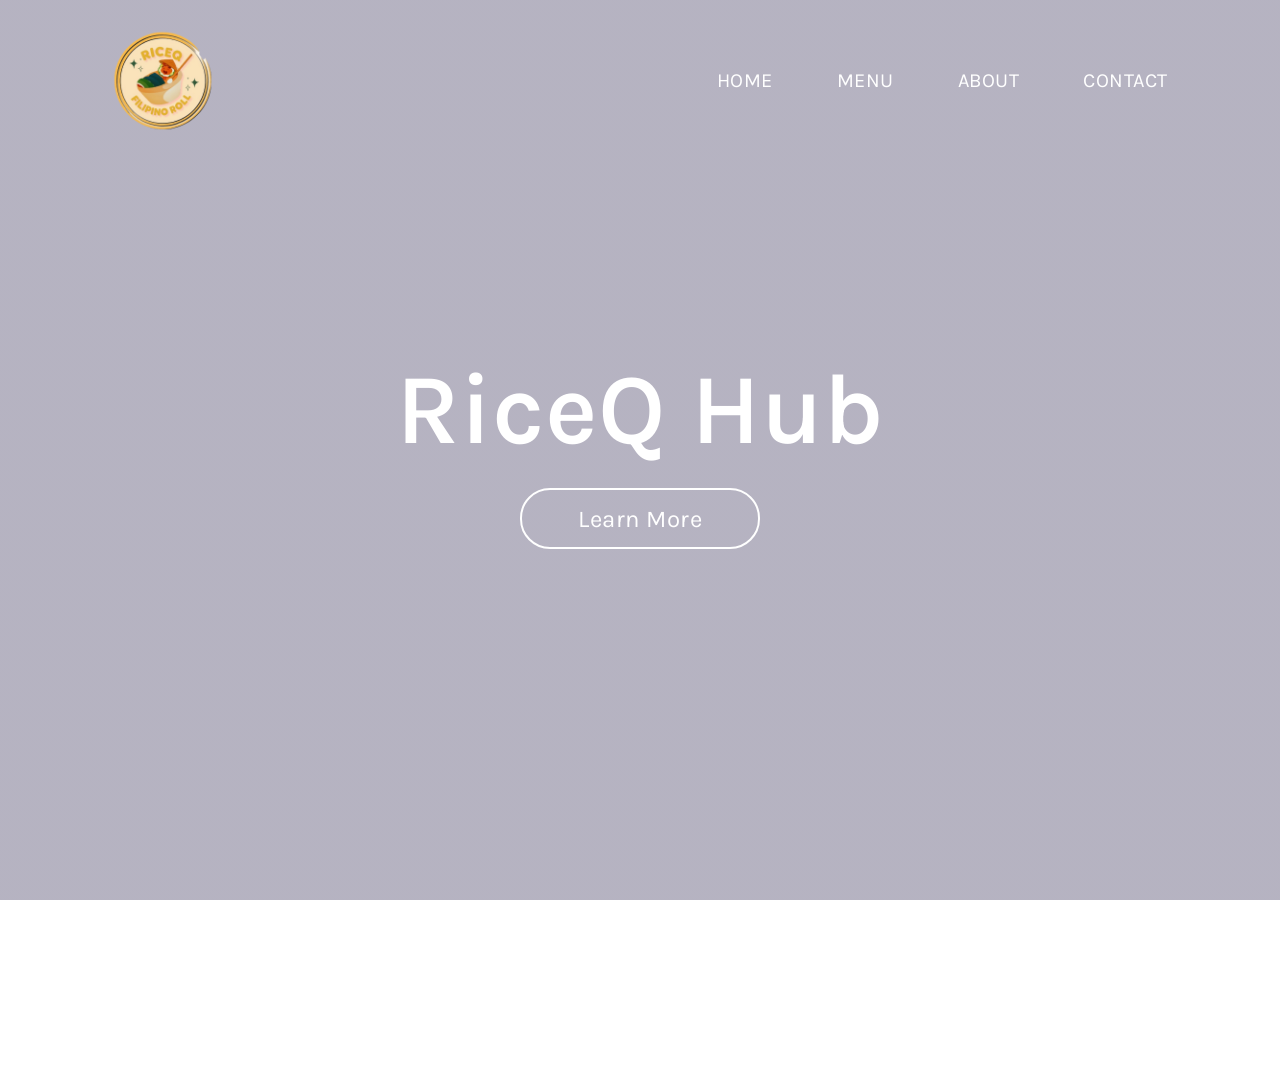
==== commit 52616711: "Add files via upload" ====
--- a/index.html
+++ b/index.html
@@ -2,7 +2,7 @@
 <html>
 <head>
     <meta name="viewport" content="width=device-width, initial-scale=1.0">
-    <title>My Profile</title>
+    <title>RiceQ | Filipino Rolls Hub</title>
     <link rel="stylesheet" href="style.css">
     <link rel="stylesheet" href="https://cdnjs.flare.com/ajax/libs/font-awesome/4.7.0/css/font-awesome.css"/>
     <link rel="stylesheet" href="https://cdnjs.cloudflare.com/ajax/libs/font-awesome/5.15.3/css/all.min.css"/>
@@ -11,211 +11,25 @@
       <div class="hero">
            
               <video autoplay loop muted plays-inline class="back-video">
-                  <source src="images/marketer.mp4" type="video/mp4">
+                  <source src="images/video.mp4" type="video/mp4">
               </video>
 
               <nav>
+                <img src="images/RiceQ.png" class="logo">
                 <ul>
-                    <li><a href="#home-section">HOME</a></li>
-                    <li><a href="#about-section">ABOUT</a></li>
-                    <li><a href="#activities-section">ACTIVITIES</a></li>
-                    <li><a href="#achievements-section">ACHIEVEMENTS</a></li>
-                    <li><a href="#contact-section">CONTACT</a></li>  
+                    <li><a href="#">HOME</a></li>
+                    <li><a href="our menu.html">MENU</a></li>
+                    <li><a href="about.html">ABOUT</a></li>
+                    <li><a href="contact.html">CONTACT</a></li>
                 </ul>
                 
             </nav>
     <div class="content">
-        <h1>Welcome to My Portfolio</h1>
-        <h2 class="tagline">Strategic thinker. Creative storyteller. Aspiring marketer.</h2>
-        
+        <h1>RiceQ Hub</h1>
+        <a href="An Introduction to RiceQ.html" class="btn">Learn More</a>
     </div>
 </div>
 </section>
-           <section id="about-section">
-        <!-- about left  -->
-        <div class="about-left">
-            <img src="images/Cherish Mae Jonson.png" alt="About Img"/>
-        </div>
-        <!-- about right  -->
-        <div class="about-right">
-            <h1>About Me</h1>
-            <p style="margin-bottom: 25px; display: block; ">I'm Cherish Mae O. Jonson, an 18-year-old student residing in Brgy. Banlic, Cabuyao, Laguna. Among the interests I have are listening to music, singing, and digital editing, which allow me to express my creativity and build my confidence.</p>
-            <p style="margin-bottom: 25px; display: block; ">In the near future, I aspire to become a successful Marketing Professional whose work focuses on understanding consumer needs through creative and strategic thinking. My goal is to help brands build meaningful, authentic connections with people.</p>
-        </div>
-    </section>
-        <!-- technical skills section  -->
-        <section class="skills-section">
-            <h1>Technical Skills</h1>
-            <p class="skills-inline">
-            <span>• Basic Web Development</span>
-            <span>• Data Analysis</span>
-            <span>• Digital Design</span>
-            <span>• Project Management</span>
-            </p>
-        </section>
-
-        <!-- soft skills section  -->
-        <section class="skills-section">
-            <h1>Soft Skills</h1>
-            <p class="skills-inline">
-            <span>• Active Listening</span>
-            <span>• Communication</span>
-            <span>• Team Collaboration</span>
-            <span>• Leadership</span>
-            <span>• Strategic Thinking</span>
-            </p>
-        </section>
-
-        <section id="activities-section">
-        <!--- activities & events --->
-        <section class="activities">
-            <h1>Activities & Events</h1>
-            <!-- Card 1 -->
-            <div class="activities-col">
-                    <img src="images/bmma camp.jpg">
-                    <div class="layer">
-                        <h3>Participated in STI Future‑Ready Camp: BMMA</h3>
-                    </div>
-                </div>
-
-            <!-- Card 2 -->
-            <div class="activities-col">
-                    <img src="images/bscpe camp.jpg">
-                    <div class="layer">
-                        <h3>Participated in STI Future‑Ready Camp: BSCPE</h3>
-                    </div>
-                </div>
-            
-            <!-- Card 3 -->
-                <div class="activities-col">
-                    <img src="images/bsit camp.jpg">
-                    <div class="layer">
-                        <h3>Participated in STI Future‑Ready Camp: BSIT</h3>
-                    </div>
-                </div>
-        </section>
-        </section>
-
-           <section id="achievements-section">
-    <link rel="stylesheet" href="style.css">
-    <link rel="stylesheet" href="https://cdnjs.cloudflare.com/ajax/libs/font-awesome/5.15.3/css/all.min.css"/>
-        
-<div class="container">
-<h1>Achievements</h1>
-
-<div class="video-container">
-      <div class="video">
-        <img src="images/withhonors.jpg" muted>
-        <p class="subtitle">Academic Excellence Awardee - With Honors</p>
-        </div>
-      <div class="video">
-        <img src="images/solosinging.jpg" muted>
-        <p class="subtitle">FeSTIval of Talent: Solo Singing - 1st Runner Up</p>
-        </div>
-      <div class="video">
-        <img src="images/buwanngwika.jpg" muted>
-        <p class="subtitle">Buwan ng Wika '25: Quiz Bee - 1st Runner Up</p>
-        </div>
-      <div class="video"><img src="images/eurekamoment.jpg" muted>
-      <p class="subtitle">ENSCIMA '26: Eureka Moment - Champion</p>
-        </div>
-      <div class="video"><img src="images/abmcup.jpg" muted>
-        <p class="subtitle">ABM Convention Cup - 2nd Overall Champion</p>
-        </div>
-      <div class="video"><img src="images/expo-lore.jpg" muted>
-        <p class="subtitle">EXPO-Lore '26: Pakish - Best in Overall Exhibit</p>
-    </div>
-  
-<div class="popup-video">
-    <span>&times;</span>
-    <video src="" alt="Popup Image"></video>
-</div>
-
-</div>
-
-<script>
-document.querySelectorAll('.video-container video').forEach(vid=>{
-    vid.onclick = () =>{
-        document.querySelector('.popup-video').style.display = 'block';
-        document.querySelector('.popup-video video').src = vid.getAttribute('src');    
-    }
-});
-document.querySelector('.popup-video span').onclick = () =>{
-    document.querySelector('.popup-video').style.display = 'none';
-}
-</script>
-    </div>
-<section>
-
-    <!-- contact section -->
-<section id="contact-section">
-    <div class="contact-wrapper-container">
-        
-        <!-- header -->
-        <div class="contact-header-block">
-            <h2>Contact Me</h2>
-            <p>I'd love to hear from you! Reach out for inquiries, feedback, or collaborations.</p>
-        </div>
-
-        <!-- two-column: content row -->
-        <div class="contact-columns-row">
-            
-            <!-- left side: information -->
-            <div class="contact-side-info">
-                
-                <div class="info-card-item">
-                    <div class="info-card-icon-box">
-                        <i class="fas fa-home"></i>
-                    </div>
-                    <div class="info-card-text">
-                        <h4>Address</h4>
-                        <p>Cabuyao, Laguna</p>
-                    </div>
-                </div>
-
-                <div class="info-card-item">
-                    <div class="info-card-icon-box">
-                        <i class="fas fa-envelope"></i>
-                    </div>
-                    <div class="info-card-text">
-                        <h4>Email</h4>
-                        <p>jcherishm07@gmail.com</p>
-                    </div>
-                </div>
-
-            </div>
-
-            <!-- right side: form box -->
-            <div class="contact-side-form-box">
-                <form action="" id="portfolio-message-form">
-                    <h3>Send Message</h3>
-                    
-                    <div class="form-field-group">
-                        <input type="text" required="true" placeholder="Full Name">
-                    </div>
-                    
-                    <div class="form-field-group">
-                        <input type="email" required="true" placeholder="Email">
-                    </div>
-                    
-                    <div class="form-field-group">
-                        <textarea required="true" placeholder="Type your Message..."></textarea>
-                    </div>
-                    
-                    <div class="form-submit-group">
-                        <input type="submit" value="Send">
-                    </div>
-                </form>
-            </div>
-
-        </div> <!-- /contact-columns-row -->
-
-    </div> <!-- /contact-wrapper-container -->
-</section>
-<!-- end of contact section -->
-
-</body>
-</html>
 
 <footer class="main-footer">
         <div class="footer-socials">
@@ -225,11 +39,11 @@
             <a href="https://www.tiktok.com/@1lysmaech/" class="social-icon" title="Tiktok"><i class="fab fa-tiktok"></i></a>
        </div>
        <div class="footer-branding">
-        <h3 class="footer-title">Welcome to My Portfolio</h3>
-        <p class="footer-desc">Strategic thinker. Creative storyteller. Aspiring marketer.</p>
+        <h3 class="footer-title">RiceQ: Filipino Rolls Hub</h3>
+        <p class="footer-desc">Bringing comfort rolls to the rescue!</p>
 
         <div class="footer-bottom-bar">
-            <p>&copy; 2026 Cherish Mae Jonson. All Rights Reserved.</p></p>
+            <p>&copy; 2026 RiceQ Hub. All Rights Reserved.</p></p>
         </div>
 
     </div>
--- a/style.css
+++ b/style.css
@@ -11,23 +11,13 @@
     height: 100vh;
     background-image: linear-gradient(rgba(12,3,51,0.3),rgba(12,3,51,0.3));
     position: relative;
-    padding: 100px 20px;
-    display: flex;
-    align-items: center;
-    justify-content: center;
-}
-.hero h1 {
-    font-size: 15px;
-    color: #ddd;
-    margin-bottom: 10px;
-}
-.tagline {
-    font-size: 30px;
-    color: #fff;
-    font-weight:50;
-}
+    padding: 0 5%;
+    display: flex;
+    align-items: center;
+    justify-content: center;
 
 /*NAVBAR*/
+}
 nav{
     width: 100%;
     position: absolute;
@@ -36,8 +26,7 @@
     padding: 20px 8%;
     display: flex;
     align-items: center;
-    justify-content: center;
-    gap: 40px;
+    justify-content: space-between;
 }
 
 a{
@@ -177,421 +166,6 @@
     overflow-x: hidden;
     }
 }
-#about-section {
-    display: flex;
-    align-items: center;
-    justify-content: center;
-    height: auto;
-    gap: 50px;
-    background-color: #1a1a1a;
-    padding: 40px 0;
-    box-sizing: border-box;
-    text-align: center;
-    overflow:hidden;
-}
-.about-left {
-    display: flex;
-    align-items: center;
-    justify-content: center;
-}
-.about-left img {
-    width: 280px;
-    height: auto;
-    object-fit: contain;
-    border-radius: 20px;
-}
-.about-right {
-    max-width: 550px;
-    text-align: left;
-}
-.about-right h1 {
-    font-size: 50px;
-    color: #c58940;
-    font-weight: 700;
-    margin-top: 0;
-    margin-bottom: 15px;
-}
-.about-right p {
-    font-size: 18px;
-    color: white;
-    line-height: 1.4;
-    margin-bottom: 8px;
-    text-transform: none;
-}
-.about right p last child {
-    margin-bottom: 0;
-}
-.skills-section {
-    margin: 0px auto;
-    text-align: center;
-    background-color: #1a1a1a;
-    color:#fff;
-    padding: 25px;
-    width: 100%;
-}
-.skills-section h1 {
-    font-size: 50px;
-    margin-bottom: 12px;
-    font-weight: 900;
-    color: #c58940;
-}
-.skills-inline {
-    font-size: 19px;
-    line-height: 1.6;
-    color: #fff;
-    font-weight: 500;
-    background-color: rgba(255,255,255,0.03);
-    border: 1px solid #c58940
-    padding 10px 25px;
-    border-radius: 50px;
-
-    display: block;
-    width: max-content;
-    max-width: 90%;
-    margin: 5px auto 25px auto;
-    box-shadow: 0 4px 15px rgba(0,0,0,0.2);
-    text-shadow: 1px 1px 2px rgba(0,0,0,0.8);
-    letter-spacing: 1px;
-}
-.skills-section h1,
-.skills-section h2,
-#skills h1 {
-    margin-bottom: 2px;
-    padding-bottom: 0;
-}
-
-/*---- activities & events ----*/
-
-.activities {
-    width: 100%;
-    margin: auto;
-    text-align: center;
-    padding-top: 50px;
-    display: flex !important;
-    flex-direction: row !important;
-    flex-wrap: wrap !important;
-    justify-content: center;
-    gap: 20px;
-    background-color: #1a1a1a;
-}
-.activities h1 {
-    font-size: 50px;
-    color: #c58940;
-    font-weight: 700;
-    width: 100%;
-}
-.activities-col {
-    flex-basis: 30%;
-    min-width: 280px;
-    height: 300px;
-    border-radius: 10px;
-    margin-bottom: 30px;
-    position: relative;
-    overflow: hidden;
-}
-.activities-col img,
-.activities-col .card content{
-   width: 100%;
-   height: 100%;
-   object-fit: cover;
-}
-.layer{
-    background: transparent;
-    height: 100%;
-    width: 100%;
-    position: absolute;
-    top: 0;
-    left: 0;
-    transition: background-color 0.5s;
-}
-.layer:hover{
-    background-color: rgba(197, 137, 64, 0.9);
-}
-.layer h3{
-    width: 100%;
-    font-weight: 500;
-    color: #fff;
-    font-size: 30px;
-    text-transform: none;
-    position: absolute;
-    top: 60%;
-    left: 50%;
-    bottom: 0;
-    transform: translate(-50%, -50%);
-    opacity: 0;
-    transition: 0.3s;
-    text-align: center;
-    padding: 0 15px;
-    box-sizing: border-box;
-}
-.layer:hover h3{
-    bottom: 49%;
-    opacity: 1;
-
-}
-*{
-  margin: 0;
-  padding: 0;
-  text-transform: capitalize;
-  font-family: 'Karla', sans-serif;
-}
-.container{
-  position:relative;
-  min-height:100vh;
-  background:#1a1a1a;
-  
-}
-.container h1{
-    color:#c58940;
-    text-align:center;
-    padding:15px;
-    font-size:50px;
-    font-weight:bolder;
-}
-.container .video-container{
-    display:flex;
-    flex-wrap:wrap;
-    gap:15px;
-    justify-content:center;
-    padding:10px;
-}
-
-.container .video-container .video img{
-    display: flex;
-    flex-direction: column;
-    align-items: center;
-    height:250px;
-    width:350px;
-    border:5px solid #fff;
-    border-radius:5px;
-    box-shadow:0 5px 15px rgba(0,0,0,.7);
-    cursor:pointer;
-    overflow:hidden;
-    transition: .2s linear;
-    object-fit: cover;
-    background-color:#000;
-}
-
-.container .video-container .video video{
-    height:100%;
-    width:100%;
-    object-fit:cover;
-    object-position: center;
-    transition: .2s linear;
-    
-}
-.container .video-container .video .subtitle {
-    margin-top: 8px;
-    font-size: 16px;
-    font-weight: 500;
-    color: #fff;
-    background: rgba(0,0,0,.6);
-    padding: 6px 10px;
-    border-radius: 6px;
-    display: inline-block;
-    text-align: center;
-}
-.container .video-container .video:hover img{
-    transform:scale(1.05);
-}
-
-.container .popup-video{
-    position:fixed;
-    top:0; left:0;
-    z-index:100;
-    background:rgba(0,0,0,.8);
-    height:100%;
-    width:100%;
-    display:none;
-}
-
-.container .popup-video video{
-    position:absolute;
-    top:50%; left:50%;
-    transform:translate(-50%,-50%);
-    width:750px;
-    border-radius:5px;
-    border:3px solid #fff;
-    object-fit:cover;
-}
-
-.container .popup-video span{
-    position:absolute;
-    top:5px; right:20px;
-    font-size:50px;
-    color:#fff;
-    font-weight:normal;
-    z-index:100;
-    cursor:pointer;
-}
-@media (max-width:768px) {
-    .container .popup-video video{
-        width:95%;
-    }
-}
-#contact-section {
-    display: block !important;
-    width: 100% !important;
-    max-width: 100% !important;
-    margin: 0 !important;
-    padding: 60px 0 20px 0 !important;
-    background-color: #1a1a1a !important; 
-    box-sizing: border-box !important;
-    position: relative !important;
-}
-.contact-wrapper-container {
-    width: 100% !important;
-    max-width: 1100px !important;
-    margin: 0 auto !important;
-    padding: 0 20px !important;
-    box-sizing: border-box !important;
-}
-
-.contact-header-block {
-    text-align: center !important;
-    margin-bottom: 40px !important;
-}
-
-.contact-header-block h2 {
-    color: #c58940 !important;
-    font-size: 46px !important;
-    font-weight: 700 !important;
-    margin-bottom: 15px !important;
-}
-
-.contact-header-block p {
-    color: #fff !important;
-    font-size: 19px !important;
-    max-width: 600px !important;
-    margin: 0 auto !important;
-    text-transform: none;
-}
-
-/* row wrapper*/
-.contact-columns-row {
-    display: flex !important;
-    flex-direction: row !important;
-    flex-wrap: wrap !important;
-    justify-content: space-between !important;
-    align-items: flex-start !important;
-    width: 100% !important;
-    gap: 60px !important;
-    margin-bottom: 0 !important;
-}
-
-/* left column: info boxes */
-.contact-side-info {
-    flex: 1 1 400px !important;
-    max-width: 450px !important;
-}
-
-.info-card-item {
-    display: flex !important;
-    align-items: center !important;
-    margin-bottom: 30px !important;
-}
-
-.info-card-icon-box {
-    width: 60px !important;
-    height: 60px !important;
-    background-color: #fff !important;
-    border-radius: 50% !important;
-    display: flex !important;
-    justify-content: center !important;
-    align-items: center !important;
-    margin-right: 20px !important;
-}
-
-.info-card-icon-box i {
-    color: #000 !important;
-    font-size: 24px !important;
-}
-
-.info-card-text h4 {
-    color: #c58940 !important; 
-    font-size: 24px !important;
-    margin: 0 0 5px 0 !important;
-}
-
-.info-card-text p {
-    color: #fff !important;
-    font-size: 18px !important;
-    margin: 0 !important;
-    text-transform: none !important;
-}
-
-/* right column: form box */
-.contact-side-form-box {
-    flex: 1 1 380px !important;
-    max-width: 420px;
-    background-color: #fff !important; 
-    padding: 35px 35px 25px 35px !important;
-    border-radius: 8px !important;
-    box-shadow: 0 10px 30px rgba(0,0,0,0.5) !important;
-}
-
-.contact-side-form-box h3 {
-    color: #000 !important;
-    font-size: 28px !important;
-    margin: 0 0 25px 0 !important;
-}
-
-.form-field-group {
-    margin-bottom: 15px !important;
-    width: 100% !important;
-}
-
-.form-field-group input, 
-.form-field-group textarea {
-    width: 100% !important;
-    padding: 6px 0 !important;
-    font-size: 19px !important;
-    color: #000 !important;
-    border: none !important;
-    border-bottom: 2px solid #000 !important; 
-    outline: none !important;
-    background: transparent !important;
-    font-family: 'Karla' sans-serif !important;
-}
-.form-field-group input::placeholder,
-.form-field-group textarea::placeholder {
-    color: #000000 !important; 
-    opacity: 1 !important;
-}
-.form-field-group textarea {
-    height: 60px !important;
-    resize: none !important;
-}
-
-/* submit button graphics */
-.form-submit-group input[type="submit"] {
-    background-color: #c58940 !important; 
-    color: #fff !important;
-    border: none !important;
-    padding: 12px 35px !important;
-    font-size: 16px !important;
-    font-weight: 600 !important;
-    border-radius: 4px !important;
-    cursor: pointer !important;
-    transition: background 0.3s ease !important;
-    width: auto !important;
-}
-
-.form-submit-group input[type="submit"]:hover {
-    background-color: #a47132 !important;
-}
-
-/* responsive layout */
-@media (max-width: 768px) {
-    .contact-columns-row {
-        flex-direction: column !important;
-    }
-    .contact-side-info, 
-    .contact-side-form-box {
-        max-width: 100% !important;
-        width: 100% !important;
-    }
-}
 .main-footer {
     display: block !important;
     background-color: #1a1a1a;
@@ -600,7 +174,6 @@
     text-align: center;
     padding-top: 30px;
     padding-bottom: 0;
-    margin-top: 0;
     width: 100%;
     margin: 0;
     clear: both;
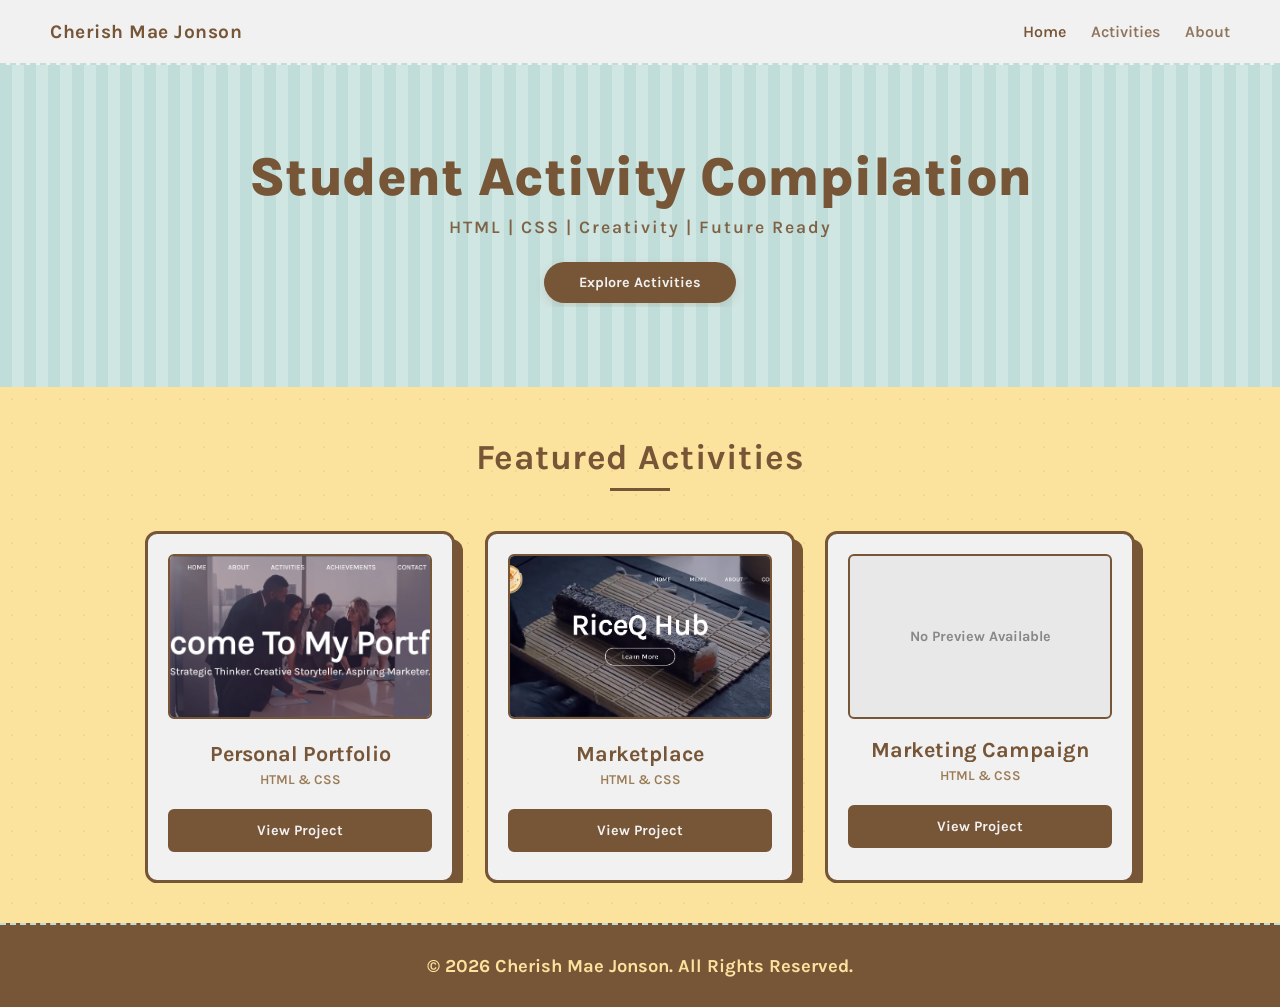
==== commit 4703ec57: "Add files via upload" ====
--- a/index.html
+++ b/index.html
@@ -1,53 +1,72 @@
 <!DOCTYPE html>
-<html>
+<html lang="en">
 <head>
-    <meta name="viewport" content="width=device-width, initial-scale=1.0">
-    <title>RiceQ | Filipino Rolls Hub</title>
-    <link rel="stylesheet" href="style.css">
-    <link rel="stylesheet" href="https://cdnjs.flare.com/ajax/libs/font-awesome/4.7.0/css/font-awesome.css"/>
-    <link rel="stylesheet" href="https://cdnjs.cloudflare.com/ajax/libs/font-awesome/5.15.3/css/all.min.css"/>
+  <meta charset="UTF-8">
+  <meta name="viewport" content="width=device-width, initial-scale=1.0">
+  <title>Student Activity Compilation</title>
+  <link rel="stylesheet" href="style.css">
 </head>
-    </body>
-      <div class="hero">
-           
-              <video autoplay loop muted plays-inline class="back-video">
-                  <source src="images/video.mp4" type="video/mp4">
-              </video>
+<body>
 
-              <nav>
-                <img src="images/RiceQ.png" class="logo">
-                <ul>
-                    <li><a href="#">HOME</a></li>
-                    <li><a href="our menu.html">MENU</a></li>
-                    <li><a href="about.html">ABOUT</a></li>
-                    <li><a href="contact.html">CONTACT</a></li>
-                </ul>
-                
-            </nav>
-    <div class="content">
-        <h1>RiceQ Hub</h1>
-        <a href="An Introduction to RiceQ.html" class="btn">Learn More</a>
+  <!-- TOP NAVIGATION BAR -->
+  <nav class="navbar">
+    <div class="logo">Cherish Mae Jonson</div>
+    <ul class="nav-links">
+      <li><a href="#" class="active">Home</a></li>
+       <li><a href="#activities-section">Activities</a></li>
+      <li><a href="about.html">About</a></li>
+    </ul>
+  </nav>
+
+  <!-- HERO SECTION (BANNER) -->
+  <header class="hero-section">
+    <div class="hero-content">
+      <h1>Student Activity Compilation</h1>
+      <p class="skills-tag">HTML | CSS | Creativity | Future Ready</p>
+      <a href="#activities" class="hero-btn">Explore Activities</a>
     </div>
+  </header>
+
+  <section id="activities-section">
+        <!-- FEATURED ACTIVITIES SECTION -->
+        <section class="activities">
+    <main class="featured-activities" id="activities">
+    <h2>Featured Activities</h2>
+    
+    <div class="card-grid">
+
+      <!-- CARD 1: My Profile -->
+      <div class="card">
+        <img src="images/E-Portfolio.png" alt="My Profile Preview" class="card-img">
+        <h3>Personal Portfolio</h3>
+        <p>HTML & CSS</p>
+        <a href="../My Profile/index.html" target="_blank" class="view-btn">View Project</a>
+      </div>
+
+      <!-- CARD 2: RiceQ Website -->
+      <div class="card">
+        <img src="images/RiceQ Hub.png" alt="RiceQ Preview" class="card-img">
+        <h3>Marketplace</h3>
+        <p>HTML & CSS</p>
+        <a href="../RiceQ/index.html" target="_blank" class="view-btn">View Project</a>
+      </div>
+
+     <!-- CARD 3: Marketing Campaign -->
+<div class="card">
+  <div class="card-img card-img-placeholder">
+    <span>No Preview Available</span>
+  </div>
+  <h3>Marketing Campaign</h3>
+  <p>HTML & CSS</p>
+  <a href="#" class="view-btn">View Project</a>
 </div>
-</section>
-
-<footer class="main-footer">
-        <div class="footer-socials">
-            <a href="https://www.facebook.com/cherish.jonson.07" class="social-icon" title="Facebook"><i class="fab fa-facebook-f"></i></a>
-            <a href="https://x.com/maejorproblem/" class="social-icon" title="Twitter"><i class="fab fa-twitter"></i></a>
-            <a href="https://www.instagram.com/j.cherim/" class="social-icon" title="Instagram"><i class="fab fa-instagram"></i></a>
-            <a href="https://www.tiktok.com/@1lysmaech/" class="social-icon" title="Tiktok"><i class="fab fa-tiktok"></i></a>
-       </div>
-       <div class="footer-branding">
-        <h3 class="footer-title">RiceQ: Filipino Rolls Hub</h3>
-        <p class="footer-desc">Bringing comfort rolls to the rescue!</p>
-
-        <div class="footer-bottom-bar">
-            <p>&copy; 2026 RiceQ Hub. All Rights Reserved.</p></p>
-        </div>
-
+  </main>
+  
+  <footer class="main-footer">
+  <div class="footer-bottom-bar">
+            <p>&copy; 2026 Cherish Mae Jonson. All Rights Reserved.</p></p>
     </div>
 </footer>
 
 </body>
-</html>+</html>
--- a/style.css
+++ b/style.css
@@ -4,257 +4,384 @@
     padding: 0;
     box-sizing: border-box;
     font-family: 'Karla', sans-serif;
-}
-
-.hero{
-    width: 100%;
-    height: 100vh;
-    background-image: linear-gradient(rgba(12,3,51,0.3),rgba(12,3,51,0.3));
-    position: relative;
-    padding: 0 5%;
-    display: flex;
-    align-items: center;
-    justify-content: center;
-
-/*NAVBAR*/
-}
-nav{
-    width: 100%;
-    position: absolute;
-    top: 0;
-    left: 0;
-    padding: 20px 8%;
-    display: flex;
-    align-items: center;
-    justify-content: space-between;
-}
-
-a{
-    position:relative;
-    text-decoration:none;
-    color:#a0a0a0;
-    font-size:18px;
-    letter-spacing:0.5px;
-    padding:0 10px;
-}
-
-a:after{
-    content: "";
-    position: absolute;
-    background-color: #C58940;
-    height:3px;
-    width: 0;
-    left: 0;
-    bottom: -10px;
-    transition: 0.3s;
-}
-a:hover{
-    color:#fff;
-}
-a:hover:after{
-    width:100%;
-}
-.hide {
-    max-height: 0 !important;
-}
-
-.dropdown{
-	border: 0.1em solid #fff;
-	width: 10em;
-	margin-bottom: 1em;
-}
-
-.dropdown .title{
-	margin: .3em .3em .3em .3em;	
-	width: 100%;
-}
-
-.dropdown .title .fa-angle-right{
-	float: right;
-	margin-right: .7em;
-	transition: transform .3s;
-}
-
-.dropdown .menu{
-	transition: max-height .5s ease-out;
-	max-height: 20em;
-	overflow: hidden;
-}
-
-.dropdown .menu .option{
-	margin: .3em .3em .3em .3em;
-	margin-top: 0.3em;
-}
-
-.dropdown .menu .option:hover{
-	background: #C58940;
-}
-
-.pointerCursor:hover{
-	cursor: pointer;
-}
-
-.rotate-90{
-	transform: rotate(90deg);
-}
-
-nav .logo{
-    width: 120px;
-}
-nav ul li{
-    list-style: none;
-    display: inline-block;
-    margin-left: 40px;
-}
-nav ul li a{
-    text-decoration: none;
-    color: #fff;
-    font-size: 20px;
-}
-.content{
-    text-align: center;
-}
-.content h1{
-    font-size: 100px;
-    color:#fff;
-    font-weight: 600;
-    transition: 0.5s;
-}
-.content h1:hover{
-    -webkit-text-stroke: 2px #fff;
-    color: transparent;
-}
-.content a{
-    text-decoration: none;
-    display: inline-block;
-    color: #fff;
-    font-size: 24px;
-    border: 2px solid #fff;
-    padding: .9rem 3.5rem;
-    border-radius: 30px;
-    margin-top: 20px;
-    transition: all 0.4s ease;
-}
-
-.content a:hover{
-    background-color: #C58940 !important;
-    color: #fff !important;
-    text-decoration: none !important;
-    outline: none;
-    box-shadow: none;
-}
-
-.back-video{
-    position: absolute;
-    right: 0;
-    bottom: 0;
-    z-index: -1;
-}
-
-@media (min-aspect-ratio:16/9){
-    .back-video{
-        width: 100%;
-        height: auto;
-    }
-}
-@media (max-aspect-ratio:16/9){
-    html, body {
-        margin: 0;
-        padding: 0;
-        width: 100%;
-        height: 100%;
+    max-width: 100vw;
     overflow-x: hidden;
-    }
-}
-.main-footer {
-    display: block !important;
-    background-color: #1a1a1a;
-    background:#1a1a1a;
-    color:#ffff;
-    text-align: center;
-    padding-top: 30px;
-    padding-bottom: 0;
-    width: 100%;
-    margin: 0;
-    clear: both;
-    position: relative;
-    z-index: 999;
-    font-family: 'Karla', sans-serif;
-}
-.footer-socials {
-    display: flex;
-    justify-content: center;
-    align-items: center;
-    gap: 15px;
-    margin-bottom: 12px;
-    width: 100%;
-}
-social-icon {
-    display: flex;
-    justify-content: center;
-    align-items: center;
-    width: 40px;
-    height: 40px;
-    background-color: #C58940;
-    text-decoration: none;
-    border-radius: 50%;
-    font-weight: bold;
-    font-size: 1.1rem;
-    transition: transform 0.3s ease, background-color 0.3s ease;
-}
-.social-icon:hover {
-    transform: scale(1.1) !important;
-    background-color: #C58940;
-}
-.social-icon i {
-    line-height: 1.5 !important;
-    display: flex;
-    justify-content: center;
-    align-items: center;
-}
-.footer-branding {
-    margin-bottom: 50px;
-    margin: 0;
-    padding: 0;
-    display: block;
-}
-.footer-branding h3 {
-    margin: 0 0 10px 0;
-    font-size: 2rem;
-    font-weight: bold;
-    color:#ffff
-}
-.footer-title {
-    font-size: 2rem;
-    font-weight: bold;
-    letter-spacing: 1px;
-    margin-bottom: 8px;
-}
-.footer-desc {
-    font-size: 1rem;
-    color:#ffff;
-    display: block;
-    margin-bottom: 10px;
-    padding-bottom: 10px;
-}
-.footer-bottom-bar {
-    background-color: #C58940;
-    background: #C58940;
-    color: #ffff !important;
-    padding: 8px 0px;
-    width: 100%;
-    display: block;
-    margin: 0;
-    margin-bottom: 0;
-    margin-left: 0;
-    margin-right: 0;
-    position: relative;
-    bottom: 0;
-}
-.footer-bottom-bar p {
-    margin: 0;
-    padding: 0;
-    font-size: 0.85rem;
-    color: #ffff;
-    letter-spacing: 1px;
+}
+
+.navbar {
+  display: flex;
+  justify-content: space-between;
+  align-items: center;
+  padding: 20px 50px;
+  background-color: #F1F1F1;
+  border-bottom: 2px dashed #C0DDDA;
+  width: 100%;
+}
+
+.navbar .logo {
+  font-weight: 700;
+  font-size: 1.2rem;
+  color: #775537;
+  letter-spacing: 0.5px;
+}
+
+.navbar .nav-links {
+  display: flex;
+  list-style: none;
+  gap: 25px;
+}
+
+.navbar .nav-links a {
+  text-decoration: none;
+  color: #775537;
+  opacity: 0.8;
+  font-weight: 600;
+  font-size: 1rem;
+  border: none !important;
+  outline: none !important;
+  background: none !important;
+  box-shadow: none !important;
+}
+
+.navbar .nav-links a:hover, 
+.navbar .nav-links a.active {
+  opacity: 1;
+  border: none !important;
+  outline: none !important;
+  background: none !important;
+  box-shadow: none !important;
+}
+
+.navbar .nav-links a::after,
+.navbar .nav-links a::before {
+  display: none !important;
+  content: none !important;
+}
+
+.hero-section {
+  background-color: #C0DDDA;
+  background-image: linear-gradient(90deg, transparent 50%, rgba(255, 255, 255, 0.25) 50%);
+  background-size: 24px 100%;
+  color: #775537; 
+  padding: 80px 20px;
+  width: 100%;
+  display: flex;
+  justify-content: center;
+  align-items: center;
+  text-align: center;
+}
+
+.hero-content {
+  width: 100%;
+  max-width: 800px;
+  margin: 0 auto;
+}
+
+.hero-content h1 {
+  font-size: 3.4rem;
+  font-weight: 800;
+  color: #775537;
+  margin-bottom: 8px;
+  letter-spacing: -0.5px;
+}
+
+.hero-content .skills-tag {
+  display: block;
+  font-size: 1.1rem;
+  letter-spacing: 2px;
+  margin-bottom: 25px;
+  color: #775537;
+  font-weight: 600;
+  opacity: 0.9;
+}
+
+.hero-btn {
+  display: inline-block;
+  background-color: #775537;
+  color: #F1F1F1;
+  text-decoration: none;
+  padding: 12px 35px;
+  font-weight: 700;
+  font-size: 0.9rem;
+  border-radius: 50px;
+  transition: all 0.2s ease;
+  box-shadow: 0 4px 10px rgba(119, 85, 55, 0.15);
+}
+
+.hero-btn:hover {
+  background-color: #F1F1F1;
+  color: #775537;
+  transform: translateY(-2px);
+}
+
+.featured-activities {
+  text-align: center;
+  padding: 50px 20px 40px 20px;
+  background-color: #FBE29D;
+  width: 100%;
+  background-image: radial-gradient(rgba(119, 85, 55, 0.08) 1.5px, transparent 1.5px);
+  background-size: 24px 24px;
+}
+
+.featured-activities h2 {
+  font-size: 2.2rem;
+  font-weight: 700;
+  color: #775537;
+  margin-bottom: 40px;
+  letter-spacing: 0.5px;
+}
+
+.featured-activities h2::after {
+  content: '';
+  display: block;
+  width: 60px;
+  height: 3px;
+  background-color: #775537;
+  margin: 10px auto 0 auto;
+}
+
+.card-grid {
+  display: flex;
+  justify-content: center;
+  gap: 30px;
+  flex-wrap: wrap;
+  max-width: 1200px;
+  margin: 0 auto;
+}
+
+.card {
+  background-color: #F1F1F1;
+  border: 3px solid #775537 !important;
+  border-radius: 12px;
+  width: 310px;
+  padding: 20px 20px 24px 20px;
+  text-align: center;
+  box-shadow: 8px 8px 0px #775537;
+  transition: transform 0.3s cubic-bezier(0.25, 0.8, 0.25, 1), background-color 0.3s ease, box-shadow 0.3s ease;
+}
+
+.card:hover {
+  background-color: #ffffff;
+  border: 3px solid #775537 !important;
+  transform: translate(-4px, -4px);
+  box-shadow: 12px 12px 0px #775537;
+}
+
+.card-img {
+  width: 100%;
+  height: 165px;
+  object-fit: cover;
+  border-radius: 6px;
+  margin-bottom: 18px;
+  border: 2px solid #775537;
+}
+
+.card-img-placeholder {
+  width: 100%;
+  height: 165px;
+  background-color: #E8E8E8;
+  border-radius: 6px;
+  display: flex;
+  align-items: center;
+  justify-content: center;
+  margin-bottom: 18px;
+  border: 2px solid #775537;
+  transition: background-color 0.3s ease;
+}
+
+.card-img-placeholder span {
+  font-size: 0.9rem;
+  color: #888888;
+  font-weight: 700;
+}
+
+.card:hover .card-img-placeholder {
+  background-color: #f5f5f5;
+}
+
+.card h3 {
+  font-size: 1.35rem;
+  color: #775537;
+  margin-bottom: 6px;
+  font-weight: 700;
+}
+
+.card p {
+  color: #9A7B56;
+  font-size: 0.85rem;
+  margin-bottom: 22px;
+  font-weight: 600;
+}
+
+.view-btn {
+  display: inline-block;
+  background-color: #775537;
+  color: #F1F1F1;
+  text-decoration: none;
+  padding: 11px 0;
+  width: 100%;
+  font-weight: 700;
+  font-size: 0.9rem;
+  border-radius: 6px;
+  border: 2px solid #775537;
+  transition: background-color 0.2s ease;
+}
+
+.card:hover .view-btn {
+  background-color: #775537;
+  color: #F1F1F1;
+}
+
+.view-btn:hover {
+  background-color: #5C3F26;
+  border-color: #5C3F26;
+}
+
+#about-section {
+  background-color: #C0DDDA;
+  width: 100%;
+  height: auto;
+  display: flex;
+  justify-content: space-between;
+  align-items: center;
+  padding: 80px 12% 50px 12%; /* Binawasan nang malaki ang bottom padding mula 130px patungong 50px */
+}
+
+.about-left img {
+  width: 400px;
+  height: auto;
+  transform: translateY(0px); /* Tinanggal ang patay na space sa pamamagitan ng pagre-reset ng image shift */
+}
+
+.about-right {
+  width: 54%;
+}
+
+.about-right ul li {
+  display: flex;
+  align-items: center;
+}
+
+.about-right h1 {
+  color: #775537;
+  font-size: 37px;
+  margin-bottom: 5px;
+}
+
+.about-right p {
+  color: #775537;
+  line-height: 26px;
+  font-size: 18px;
+}
+
+.img {
+  border-radius: 20px;
+  float: left;
+  margin-top: -205px;
+  margin-left: 77.4%;
+  transition: .5s ease;
+  backface-visibility: hidden;
+  display: flex;
+  cursor: pointer;
+}
+
+.wrapper {
+  margin-bottom: 0px !important;
+  padding-bottom: 0px !important;
+}
+
+.wrapper .button {
+  display: inline-block;
+  height: 60px;
+  width: 60px;
+  margin: 0 5px;
+  overflow: hidden;
+  background: #F1F1F1;
+  border-radius: 50px;
+  cursor: pointer;
+  box-shadow: 0px 10px 10px rgba(0,0,0,0.1);
+  transition: all 0.3s ease-out;
+  position: center;
+  justify-items: center;
+  margin-top: -100%;
+}
+
+.wrapper .button:hover {
+  width: 200px;
+}
+
+.wrapper .button .icon {
+  display: inline-block;
+  height: 60px;
+  width: 60px;
+  text-align: center;
+  border-radius: 50px;
+  box-sizing: border-box;
+  line-height: 60px;
+  transition: all 0.3s ease-out;
+  background: #F1F1F1;
+}
+
+.wrapper .button:nth-child(1):hover .icon {
+  background: #775537;
+}
+
+.wrapper .button:nth-child(2):hover .icon {
+  background: #775537;
+}
+
+.wrapper .button:nth-child(3):hover .icon {
+  background: #775537;
+}
+
+.wrapper .button:nth-child(4):hover .icon {
+  background: #775537;
+}
+
+.wrapper .button .icon i {
+  font-size: 25px;
+  line-height: 60px;
+  transition: all 0.3s ease-out;
+  color: #775537;
+}
+
+.wrapper .button:hover .icon i {
+  color: #F1F1F1;
+}
+
+.wrapper .button span {
+  font-size: 20px;
+  font-weight: 500;
+  line-height: 60px;
+  margin-bottom: 100%;
+  transition: all 0.3s ease-out;
+  background: transparent;
+}
+
+.wrapper .button:nth-child(1) span {
+  color: #775537;
+}
+
+.wrapper .button:nth-child(2) span {
+  color: #775537;
+}
+
+.wrapper .button:nth-child(3) span {
+  color: #775537;
+}
+
+.wrapper .button:nth-child(4) span {
+  color: #775537;
+}
+
+footer {
+  background-color: #775537;
+  color: #FBE29D;
+  text-align: center;
+  padding: 30px 20px;
+  font-size: 1.15rem;
+  font-weight: 700;
+  width: 100%;
+  border-top: 2px dashed #C0DDDA;
+  margin-top: 0px !important;
 }
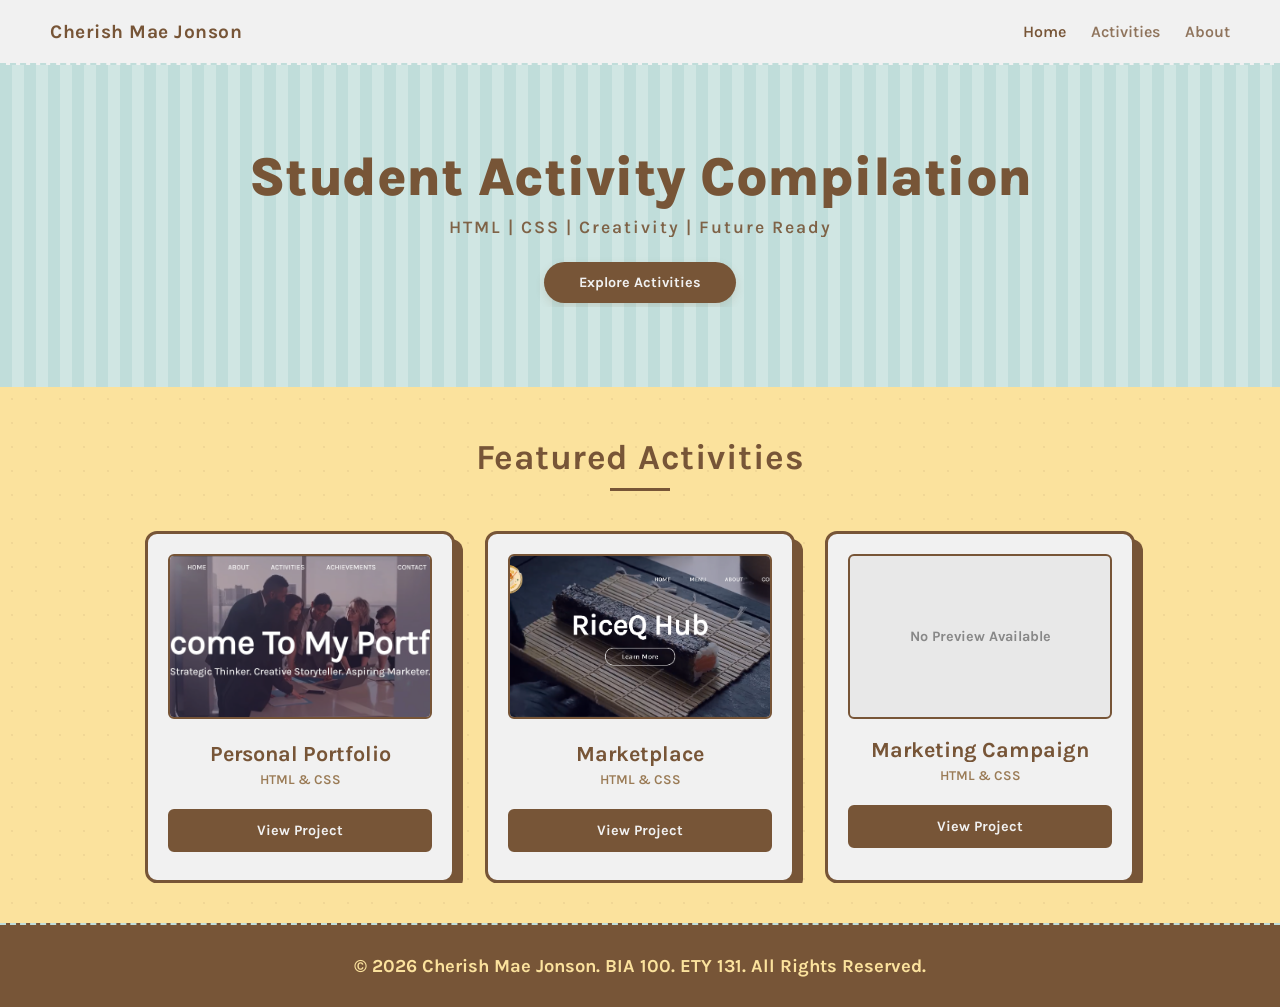
==== commit e005f68b: "Update index.html" ====
--- a/index.html
+++ b/index.html
@@ -40,7 +40,7 @@
         <img src="images/E-Portfolio.png" alt="My Profile Preview" class="card-img">
         <h3>Personal Portfolio</h3>
         <p>HTML & CSS</p>
-        <a href="../My Profile/index.html" target="_blank" class="view-btn">View Project</a>
+        <a href="My Profile/index.html" target="_blank" class="view-btn">View Project</a>
       </div>
 
       <!-- CARD 2: RiceQ Website -->
@@ -48,7 +48,7 @@
         <img src="images/RiceQ Hub.png" alt="RiceQ Preview" class="card-img">
         <h3>Marketplace</h3>
         <p>HTML & CSS</p>
-        <a href="../RiceQ/index.html" target="_blank" class="view-btn">View Project</a>
+        <a href="RiceQ/index.html" target="_blank" class="view-btn">View Project</a>
       </div>
 
      <!-- CARD 3: Marketing Campaign -->
@@ -64,7 +64,7 @@
   
   <footer class="main-footer">
   <div class="footer-bottom-bar">
-            <p>&copy; 2026 Cherish Mae Jonson. All Rights Reserved.</p></p>
+            <p>&copy; 2026 Cherish Mae Jonson. BIA 100. ETY 131. All Rights Reserved.</p></p>
     </div>
 </footer>
 
--- a/style.css
+++ b/style.css
@@ -384,4 +384,71 @@
   width: 100%;
   border-top: 2px dashed #C0DDDA;
   margin-top: 0px !important;
-}+}
+
+@media (max-width: 768px) {
+  
+  /* 1. Navbar/Menu Adjustments */
+  .navbar {
+    flex-direction: column;
+    padding: 15px 20px;
+    gap: 15px;
+    text-align: center;
+  }
+
+  .navbar .nav-links {
+    gap: 15px;
+  }
+
+  /* 2. Hero Section Adjustments */
+  .hero-section {
+    padding: 50px 20px;
+  }
+
+  .hero-content h1 {
+    font-size: 2.2rem; 
+  }
+
+  .hero-content .skills-tag {
+    font-size: 0.95rem;
+  }
+
+  /* 3. About Section Adjustments */
+  #about-section {
+    flex-direction: column;
+    padding: 40px 20px;
+    gap: 30px;
+    text-align: center;
+  }
+
+  .about-left img {
+    width: 100%;
+    max-width: 300px; 
+    height: auto;
+  }
+
+  .about-right {
+    width: 100%;
+  }
+
+  .about-right h1 {
+    font-size: 28px;
+  }
+
+  .about-right p {
+    font-size: 16px;
+    line-height: 22px;
+  }
+
+  /* 4. Social Buttons Wrapper */
+  .img {
+    float: none;
+    margin-top: 20px;
+    margin-left: 0;
+    justify-content: center;
+  }
+
+  .wrapper .button {
+    margin-top: 0;
+  }
+}
